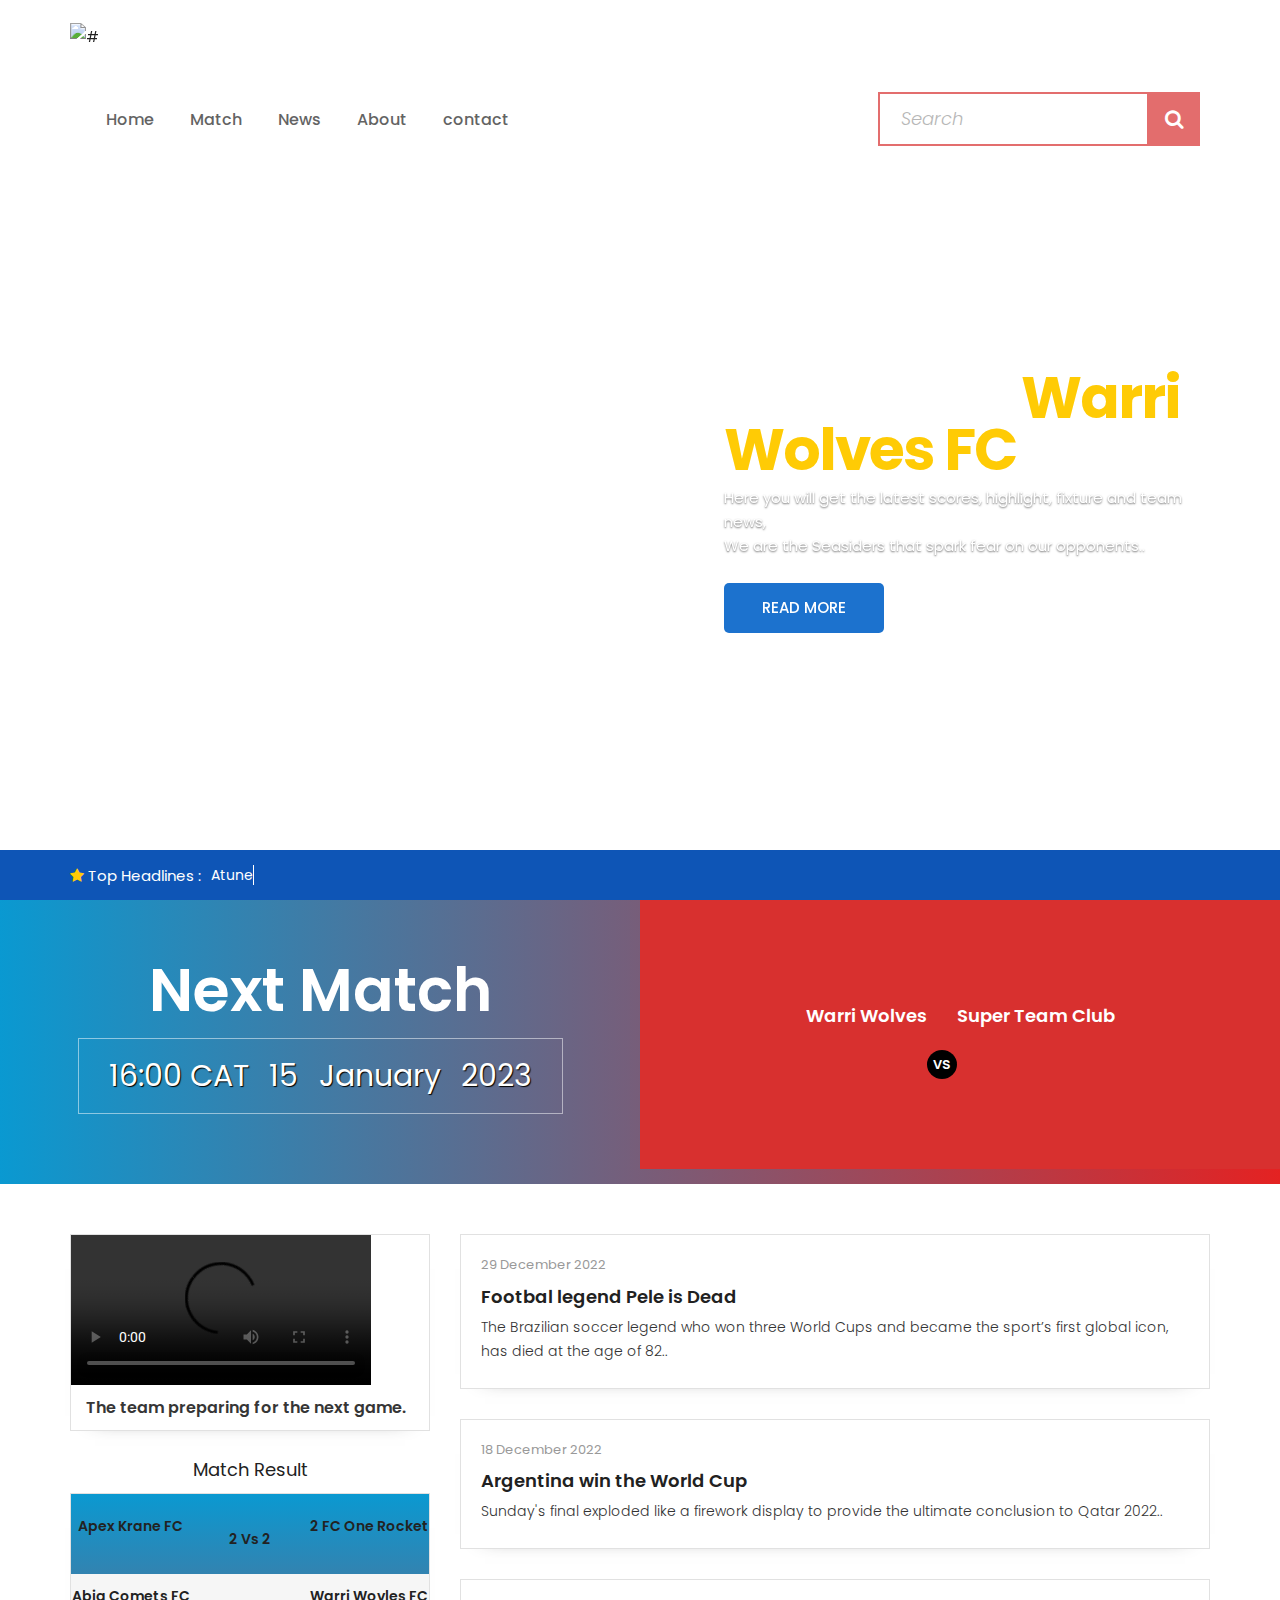
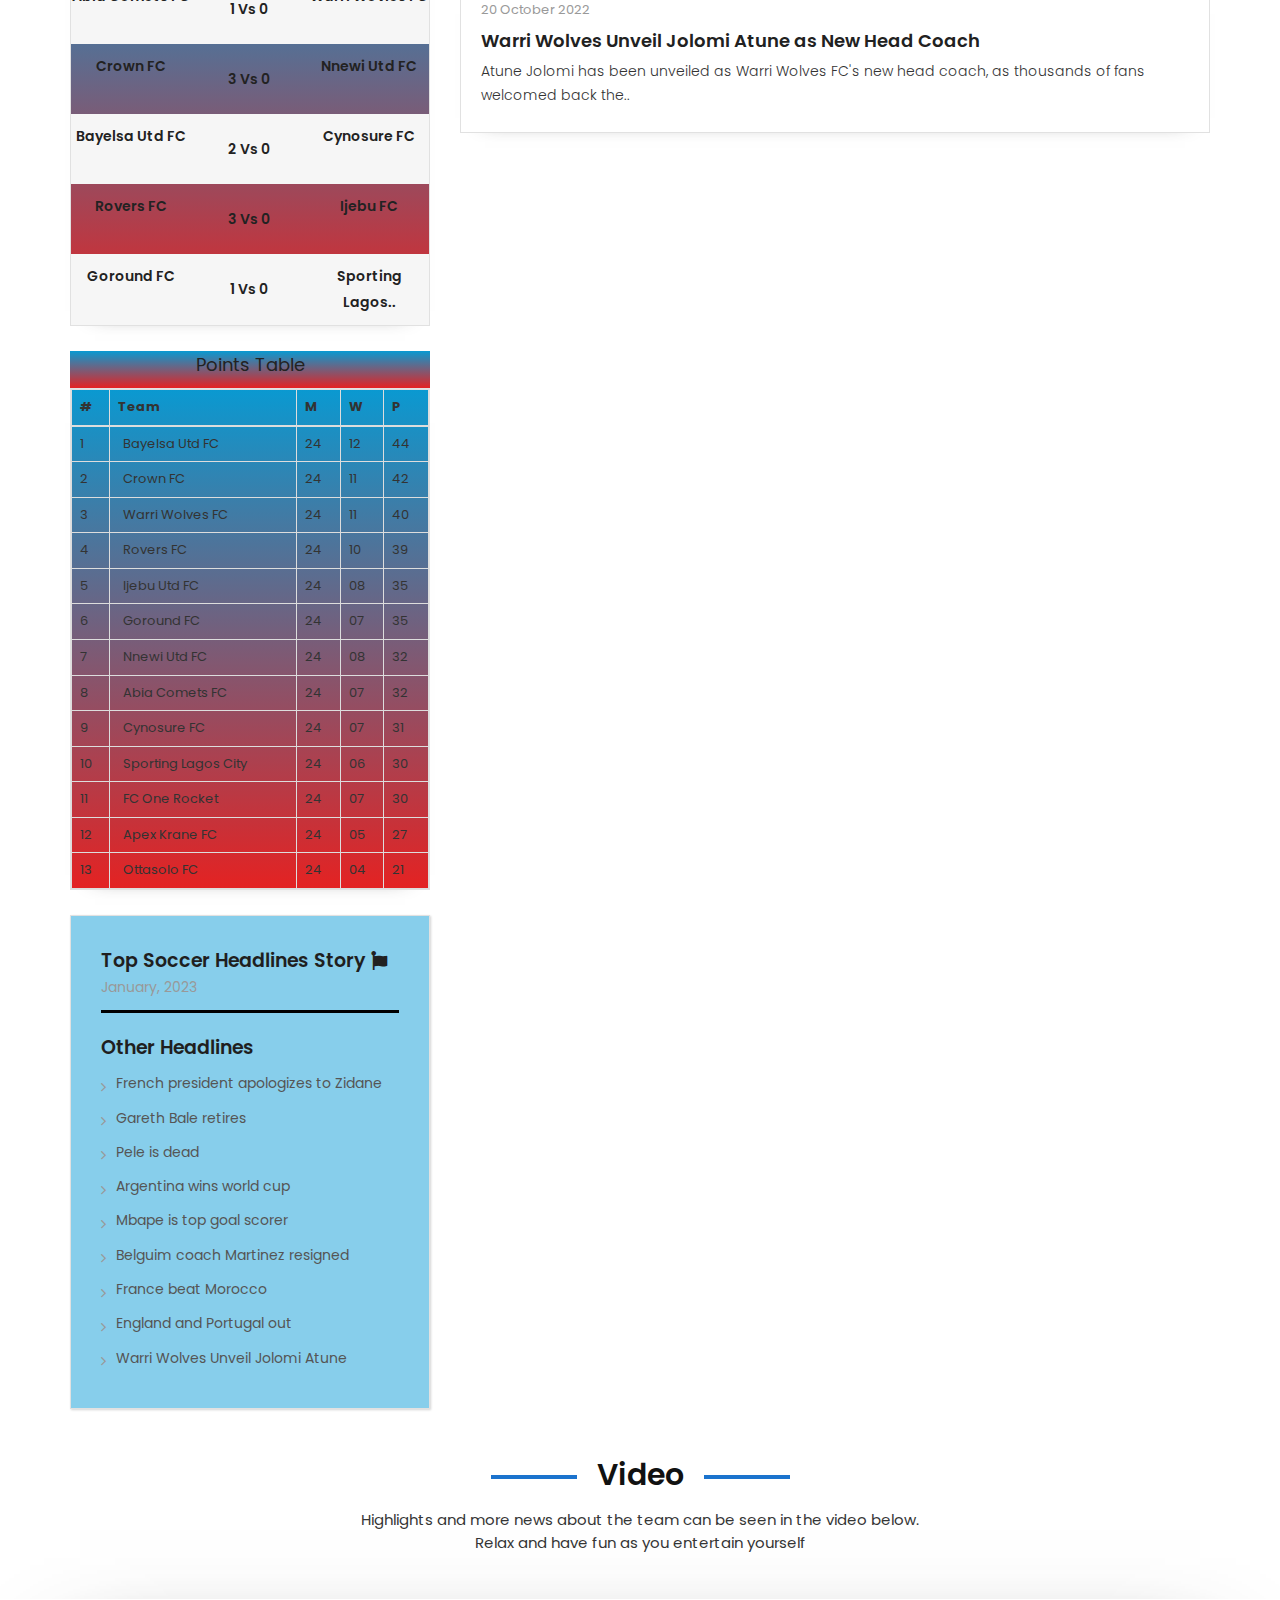
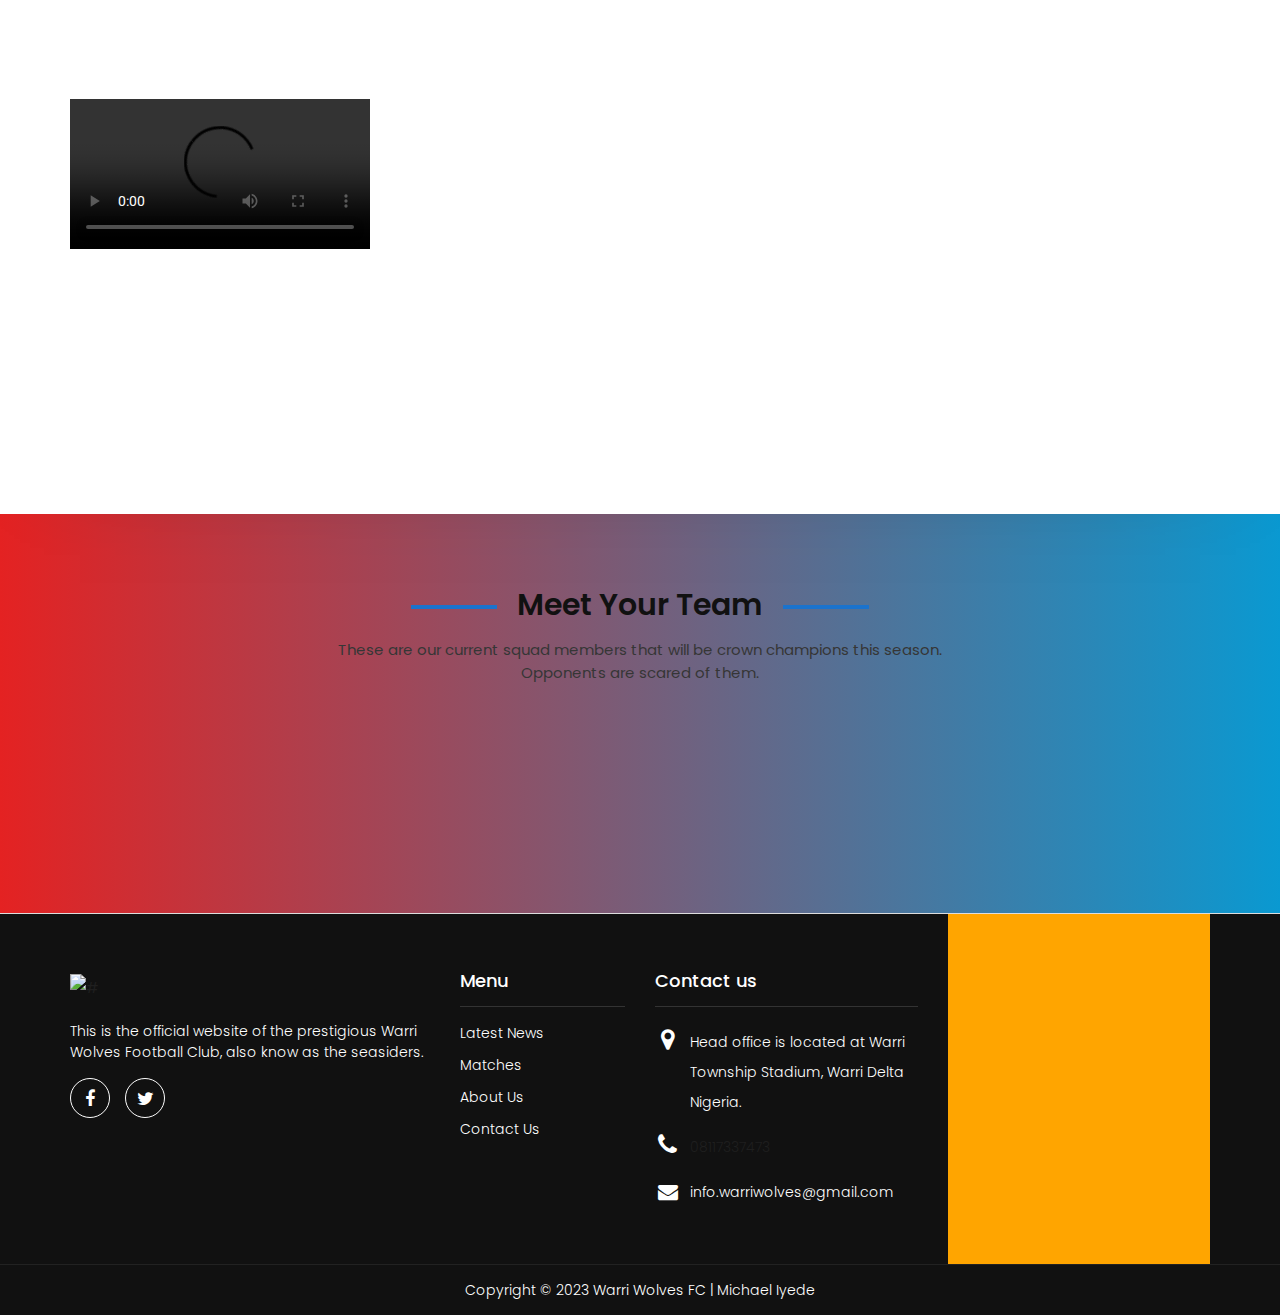
==== index.html @ 28d1178b "Add files via upload" ====
<!DOCTYPE html>
<html lang="en">
   <!-- Basic -->
   <meta charset="utf-8">
   <meta http-equiv="X-UA-Compatible" content="IE=edge">
   <!-- Mobile Metas -->
   <meta name="viewport" content="width=device-width, minimum-scale=1.0, maximum-scale=1.0, user-scalable=no">
   <!-- Site Metas -->
   <title>Warri Wolves FC</title>
   <meta name="keywords" content="">
   <meta name="description" content="">
   <meta name="author" content="">
   <!-- Site Icons -->
   <link rel="shortcut icon" href="" type="image/x-icon" />
   <link rel="apple-touch-icon" href="">
   <!-- Bootstrap CSS -->
   <link rel="stylesheet" href="css/bootstrap.min.css">
   <!-- Site CSS -->
   <link rel="stylesheet" href="style.css">
   <!-- Colors CSS -->
   <link rel="stylesheet" href="css/colors.css">
   <!-- ALL VERSION CSS -->	
   <link rel="stylesheet" href="css/versions.css">
   <!-- Responsive CSS -->
   <link rel="stylesheet" href="css/responsive.css">
   <!-- Custom CSS -->
   <link rel="stylesheet" href="css/custom.css">
   <!-- font family -->
   <link href="https://fonts.googleapis.com/css?family=Poppins:100,100i,200,200i,300,300i,400,400i,500,500i,600,600i,700,700i,800,800i,900,900i" rel="stylesheet">
   <!-- end font family -->
   <link rel="stylesheet" href="css/3dslider.css" />
   <script src="http://code.jquery.com/jquery-1.11.1.min.js"></script>
   <link href="http://www.jqueryscript.net/css/jquerysctipttop.css" rel="stylesheet" type="text/css">
   <script src="js/3dslider.js"></script>
   </head>
   <body class="game_info" data-spy="scroll" data-target=".header">
      <!-- LOADER -->
      <div id="preloader" style="background: rgb(0, 0, 0);">
         <img class="preloader" src="images/loading-img.gif" alt="">
      </div>
      <!-- END LOADER -->
      <section id="top">
         <header>
            <div class="container">
               <div class="header-top">
                  <div class="row">
                     <div class="col-md-6">
                        <div class="full">
                           <div class="logo">
                              <a href="index.html"><img src="images/logo.png" alt="#" /></a>
                           </div>
                        </div>
                     </div>
                     <div class="col-md-6">
                        <div class="right_top_section">
                           <!-- social icon -->
                           <ul class="social-icons pull-left">
                              <li><a class="facebook" href="https://www.facebook.com/WarriWolvesFC/?_rdc=1&_rdr" target="_blank"><i class="fa fa-facebook"></i></a></li>
                              <li><a class="twitter" href="https://twitter.com/warri_wolves_fc?lang=en" target="_blank"><i class="fa fa-twitter"></i></a></li>
                              <!--<li><a class="youtube" href="#"><i class="fa fa-youtube-play"></i></a></li>
                              <li><a class="pinterest" href="#"><i class="fa fa-pinterest-p"></i></a></li>
                              -->
                           </ul>
                           <!-- end social icon -->

                           <!-- button section -->
                        <!--
                           <ul class="login">
                              <li class="login-modal">
                                 <a href="#" class="login"><i class="fa fa-user"></i>Login</a>
                              </li>
                              <li>
                                 <div class="cart-option">
                                    <a href="#"><i class="fa fa-shopping-cart"></i>Register</a>
                                 </div>
                              </li>
                           </ul>
                        -->
                           <!-- end button section -->
                           
                        </div>
                     </div>
                  </div>
               </div>
               <div class="header-bottom">
                  <div class="row">
                     <div class="col-md-12">
                        <div class="full">
                           <div class="main-menu-section">
                              <div class="menu">
                                 <nav class="navbar navbar-inverse">
                                    <div class="navbar-header">
                                       <button class="navbar-toggle" type="button" data-toggle="collapse" data-target=".js-navbar-collapse">
                                       <span class="sr-only">Toggle navigation</span>
                                       <span class="icon-bar"></span>
                                       <span class="icon-bar"></span>
                                       <span class="icon-bar"></span>
                                       </button>
                                       <a class="navbar-brand" href="#">Menu</a>
                                    </div>
                                    <div class="collapse navbar-collapse js-navbar-collapse">
                                       <ul class="nav navbar-nav">
                                          <li class="active"><a href="index.html">Home</a></li>
                                          <li class="dropdown mega-dropdown">
                                             <a href="match" class="dropdown-toggle" data-toggle="dropdown">Match<span class="caret"></span></a>				
                                             <ul class="dropdown-menu mega-dropdown-menu">
                                                <li class="col-sm-8">
                                                   <ul>
                                                      <li class="dropdown-header">Games</li>
                                                      <div id="menCollection" class="carousel slide" data-ride="carousel">
                                                         <div class="carousel-inner">
                                                            <div class="item active">
                                                               <div class="banner-for-match"><a href="#"><img class="img-responsive" src="images/match-banner1.jpg" alt="#" /></a></div>
                                                            </div>
                                                            <!-- End Item -->
                                                            <div class="item">
                                                               <div class="banner-for-match"><a href="#"><img class="img-responsive" src="images/match-banner1.jpg" alt="#" /></a></div>
                                                            </div>
                                                            <!-- End Item -->
                                                            <div class="item">
                                                               <div class="banner-for-match"><a href="#"><img class="img-responsive" src="images/match-banner1.jpg" alt="#" /></a></div>
                                                            </div>
                                                            <!-- End Item -->                                
                                                         </div>
                                                         <!-- End Carousel Inner -->
                                                         <!-- Controls -->
                                                         <a class="left carousel-control" href="#menCollection" role="button" data-slide="prev">
                                                         <span class="glyphicon glyphicon-chevron-left" aria-hidden="true"></span>
                                                         <span class="sr-only">Previous</span>
                                                         </a>
                                                         <a class="right carousel-control" href="#menCollection" role="button" data-slide="next">
                                                         <span class="glyphicon glyphicon-chevron-right" aria-hidden="true"></span>
                                                         <span class="sr-only">Next</span>
                                                         </a>
                                                      </div>
                                                      <!-- /.carousel -->
                                                   </ul>
                                                </li>
                                                <li class="col-sm-4">
                                                   <ul class="menu-inner">
                                                      <li class="dropdown-header">Next Matches</li>
                                                      <li><a href="#">Warri Wolves vs Bayelsa Utd</a></li>
                                                      <li><a href="#">Goround vs Nnewi Utd</a></li>
                                                      <li><a href="#">Crown FC vs FC One Rocket</a></li>
                                                      <li><a href="#">Abia Comets vs Apex Krane</a></li>
                                                      <li><a href="#">Nnewi Utd vs Cynosure</a></li>
                                                      <li><a href="#">Rovers FC vs Ijebu FC</a></li>
                                                      <li><a href="#">Sporting Lagos vs Ottasolo</a></li>
                                                      <li><a href="#">Ottasolo vs Warri Wolves</a></li>
                                                   </ul>
                                                </li>
                                             </ul>
                                          </li>
                                          <li><a href="blog.html">News</a></li>
                                          <li><a href="about.html">About</a></li>
                                          <li><a href="contact.html">contact</a></li>
                                       </ul>
                                    </div>
                                    <!-- /.nav-collapse -->
                                 </nav>
                                 <div class="search-bar">
                                    <div id="imaginary_container">
                                       <div class="input-group stylish-input-group">
                                          <input type="text" class="form-control"  placeholder="Search" >
                                          <span class="input-group-addon">
                                          <button type="submit"><i class="fa fa-search" aria-hidden="true"></i></button>  
                                          </span>
                                       </div>
                                    </div>
                                 </div>
                              </div>
                           </div>
                        </div>
                     </div>
                  </div>
               </div>
            </div>
         </header>
         <div class="full-slider">
            <div id="carousel-example-generic" class="carousel slide">
               <!-- Indicators -->
               <ol class="carousel-indicators">
                  <li data-target="#carousel-example-generic" data-slide-to="0" class="active"></li>
                  <li data-target="#carousel-example-generic" data-slide-to="1"></li>
                  <li data-target="#carousel-example-generic" data-slide-to="2"></li>
               </ol>
               <!-- Wrapper for slides -->
               <div class="carousel-inner" role="listbox">
                  <!-- First slide -->
                  <div class="item active deepskyblue" data-ride="carousel" data-interval="5000">
                     <div class="carousel-caption">
                        <div class="col-lg-7 col-md-7 col-sm-12 col-xs-12"></div>
                        <div class="col-lg-5 col-md-5 col-sm-12 col-xs-12">
                           <div class="slider-contant" data-animation="animated fadeInRight">
                              <h3>This is the official<br> website of <span class="color-yellow">Warri Wolves FC</span><br></h3>
                              <p>Here you will get the latest scores, highlight, fixture and team news,<br>
                                 We are the Seasiders that spark fear on our opponents.. 
                              </p>
                              <a href="about.html"><button class="btn btn-primary btn-lg">Read More</button></a>
                           </div>
                        </div>
                     </div>
                  </div>
                  <!-- /.item -->
                  <!-- Second slide -->
                  <div class="item skyblue" data-ride="carousel" data-interval="5000">
                     <div class="carousel-caption">
                        <div class="col-lg-7 col-md-7 col-sm-12 col-xs-12"></div>
                        <div class="col-lg-5 col-md-5 col-sm-12 col-xs-12">
                           <div class="slider-contant" data-animation="animated fadeInRight">
                              <h3>This is the official<br> website of <span class="color-yellow">Warri Wolves FC</span><br></h3>
                              <p>Here you will get the latest scores, highlight, results and team news,<br>
                                 We are the Seasiders that spark fear on our opponents..
                              </p>
                              <a href="about.html"><button class="btn btn-primary btn-lg">Read More</button></a>
                           </div>
                        </div>
                     </div>
                  </div>
                  <!-- /.item -->
                  <!-- Third slide -->
                  <div class="item darkerskyblue" data-ride="carousel" data-interval="5000">
                     <div class="carousel-caption">
                        <div class="col-lg-7 col-md-7 col-sm-12 col-xs-12"></div>
                        <div class="col-lg-5 col-md-5 col-sm-12 col-xs-12">
                           <div class="slider-contant" data-animation="animated fadeInRight">
                              <h3>This is the official<br> website of <span class="color-yellow">Warri Wolves FC</span><br></h3>
                              <p>Here you will get the latest scores, highlight, results and team news,<br>
                                 We are the Seasiders that spark fear on our opponents..
                              </p>
                              <a href="about.html"><button class="btn btn-primary btn-lg"> Read More</button></a>
                           </div>
                        </div>
                     </div>
                  </div>
                  <!-- /.item -->
               </div>
               <!-- /.carousel-inner -->
               <!-- Controls -->
               <a class="left carousel-control" href="#carousel-example-generic" role="button" data-slide="prev">
               <span class="glyphicon glyphicon-chevron-left" aria-hidden="true"></span>
               <span class="sr-only">Previous</span>
               </a>
               <a class="right carousel-control" href="#carousel-example-generic" role="button" data-slide="next">
               <span class="glyphicon glyphicon-chevron-right" aria-hidden="true"></span>
               <span class="sr-only">Next</span>
               </a>
            </div>
            <!-- /.carousel -->
            <div class="news">
               <div class="container">
                  <div class="heading-slider">
                     <p class="headline"><i class="fa fa-star" aria-hidden="true"></i> Top Headlines :</p>
                     <!--made by vipul mirajkar thevipulm.appspot.com-->              
                     <h1>
                        <a href="#news.html" target="_blank" class="typewrite" data-period="2000" data-type='[ "Atune Jolomi unveiled as new head coach of Warri Wolves FC.", "The unveiling ceremony was witness by top dignitaries at Warri Township Stadium.", "Including chairman DSFA Ken Nwamucha, SA to Delta State goverment on sport Sam Sodje and club chairman Neville Ambekederemo."]'>
                        <span class="wrap"></span>
                        </a>
                     </h1>	   
                     <span class="wrap"></span>
                  </div>
               </div>
            </div>
         </div>
      </section>
      <div class="matchs-info">
         <div class="col-md-6 col-sm-6 col-xs-12">
            <div class="row">
               <div class="full">
                  <div class="right-match-time">
                     <h2>Next Match</h2>
                     <ul id="countdown-1" class="countdown">
                        <li><span class="seconds">16:00 CAT </span></li>
                        <li><span class="days">15</span></li>
                        <li><span class="hours">January</span></li>
                        <li><span class="minutes">2023</span></li>
                     </ul>
                  </div>
               </div>
            </div>
         </div>
         <div class="col-md-6 col-sm-6 col-xs-12">
            <div class="row">
               <div class="full">
                  <div class="matchs-vs">
                     <div class="vs-team">
                        <div class="team-btw-match">
                           <ul>
                              <li>
                                 <img src="images/img-03.png" alt="">
                                 <span>Warri Wolves</span>
                              </li>
                              <li class="vs"><span>vs</span></li>
                              <li>
                                 <img src="images/img-04.png" alt="">
                                 <span>Super Team Club</span>
                              </li>
                           </ul>
                        </div>
                     </div>
                  </div>
               </div>
            </div>
         </div>
      </div>
      <section id="contant" class="contant">
         <div class="container">
            <div class="row">
               <div class="col-lg-4 col-sm-4 col-xs-12">
                  <aside id="sidebar" class="left-bar">
                     <div class="banner-sidebar">
                        <video class="img-responsive" controls="controls"><source src="images/team-training.mp4" type="video/mp4"></video>
                        <h3>The team preparing for the next game.</h3>
                     </div>
                  </aside>
                  <h4>Match Result</h4>
                  <aside id="sidebar" class="left-bar" style="background: linear-gradient(rgb(10, 153, 209),rgb(228, 34, 34));">
                     <div class="feature-matchs">
                        <div class="team-btw-match">
                           <ul>
                              <li>
                                 <img src="images/img-04-01.png" alt="">
                                 <span>Apex Krane FC</span>
                              </li>
                              <li class="vs"><span>2 vs 2</span></li>
                              <li>
                                 <img src="images/img-02.png" alt="">
                                 <span>2 FC One Rocket </span>
                              </li>
                           </ul>
                           <ul>
                              <li>
                                 <img src="images/img-04-01.png" alt="">
                                 <span>Abia Comets FC</span>
                              </li>
                              <li class="vs"><span>1 vs 0</span></li>
                              <li>
                                 <img src="images/img-04-01.png" alt="">
                                 <span>Warri Wovles FC</span>
                              </li>
                           </ul>
                           <ul>
                              <li>
                                 <img src="images/img-04-01.png" alt="">
                                 <span>Crown FC</span>
                              </li>
                              <li class="vs"><span>3 vs 0</span></li>
                              <li>
                                 <img src="images/img-06.png" alt="">
                                 <span>Nnewi Utd FC</span>
                              </li>
                           </ul>
                           <ul>
                              <li>
                                 <img src="images/img-04-01.png" alt="">
                                 <span>Bayelsa Utd FC</span>
                              </li>
                              <li class="vs"><span>2 vs 0</span></li>
                              <li>
                                 <img src="images/img-08.png" alt="">
                                 <span>Cynosure FC</span>
                              </li>
                           </ul>
                           <ul>
                              <li>
                                 <img src="images/img-04-01.png" alt="">
                                 <span>Rovers FC</span>
                              </li>
                              <li class="vs"><span>3 vs 0</span></li>
                              <li>
                                 <img src="images/img-06.png" alt="">
                                 <span>Ijebu FC</span>
                              </li>
                           </ul>
                           <ul>
                              <li>
                                 <img src="images/img-04-01.png" alt="">
                                 <span>Goround FC</span>
                              </li>
                              <li class="vs"><span>1 vs 0</span></li>
                              <li>
                                 <img src="images/img-06.png" alt="">
                                 <span>Sporting Lagos..</span>
                              </li>
                           </ul>
                        </div>
                     </div>
                  </aside>
                  <h4 style="background: linear-gradient(rgb(10, 153, 209),rgb(228, 34, 34))">Points Table</h4>
                  <aside id="sidebar" class="left-bar" style="background: linear-gradient(rgb(10, 153, 209),rgb(228, 34, 34))">
                     <div class="feature-matchs">
                        <table class="table table-bordered table-hover">
                           <thead>
                              <tr>
                                 <th>#</th>
                                 <th>Team</th>
                                 <th>M</th>
                                 <th>W</th>
                                 <th>P</th>
                              </tr>
                           </thead>
                           <tbody>
                              <tr>
                                 <td>1</td>
                                 <td><img src="images/img-01_004.png" alt="">Bayelsa Utd FC</td>
                                 <td>24</td>
                                 <td>12</td>
                                 <td>44</td>
                              </tr>
                              <tr>
                                 <td>2</td>
                                 <td><img src="images/img-02_002.png" alt="">Crown FC</td>
                                 <td>24</td>
                                 <td>11</td>
                                 <td>42</td>
                              </tr>
                              <tr>
                                 <td>3</td>
                                 <td><img src="images/img-03_003.png" alt="">Warri Wolves FC</td>
                                 <td>24</td>
                                 <td>11</td>
                                 <td>40</td>
                              </tr>
                              <tr>
                                 <td>4</td>
                                 <td><img src="images/img-04_002.png" alt="">Rovers FC</td>
                                 <td>24</td>
                                 <td>10</td>
                                 <td>39</td>
                              </tr>
                              <tr>
                                 <td>5</td>
                                 <td><img src="images/img-05.png" alt="">Ijebu Utd FC</td>
                                 <td>24</td>
                                 <td>08</td>
                                 <td>35</td>
                              </tr>
                              <tr>
                                 <td>6</td>
                                 <td><img src="images/img-01_004.png" alt="">Goround FC</td>
                                 <td>24</td>
                                 <td>07</td>
                                 <td>35</td>
                              </tr>
                              <tr>
                                 <td>7</td>
                                 <td><img src="images/img-01_004.png" alt="">Nnewi Utd FC</td>
                                 <td>24</td>
                                 <td>08</td>
                                 <td>32</td>
                              </tr>
                              <tr>
                                 <td>8</td>
                                 <td><img src="images/img-01_004.png" alt="">Abia Comets FC</td>
                                 <td>24</td>
                                 <td>07</td>
                                 <td>32</td>
                              </tr>
                              <tr>
                                 <td>9</td>
                                 <td><img src="images/img-01_004.png" alt="">Cynosure FC</td>
                                 <td>24</td>
                                 <td>07</td>
                                 <td>31</td>
                              </tr>
                              <tr>
                                 <td>10</td>
                                 <td><img src="images/img-01_004.png" alt="">Sporting Lagos City</td>
                                 <td>24</td>
                                 <td>06</td>
                                 <td>30</td>
                              </tr>
                              <tr>
                                 <td>11</td>
                                 <td><img src="images/img-01_004.png" alt="">FC One Rocket</td>
                                 <td>24</td>
                                 <td>07</td>
                                 <td>30</td>
                              </tr>
                              <tr>
                                 <td>12</td>
                                 <td><img src="images/img-01_004.png" alt="">Apex Krane FC</td>
                                 <td>24</td>
                                 <td>05</td>
                                 <td>27</td>
                              </tr>
                              <tr>
                                 <td>13</td>
                                 <td><img src="images/img-01_004.png" alt="">Ottasolo FC</td>
                                 <td>24</td>
                                 <td>04</td>
                                 <td>21</td>
                              </tr>
                           </tbody>
                        </table>
                     </div>
                  </aside>
                  <div class="content-widget top-story" style="background: skyblue;">
                     <div class="top-stroy-header">
                        <h2>Top Soccer Headlines Story <a href="#" class="fa fa-fa fa-angle-right"></a></h2>
                        <span class="date">January, 2023</span>
                        <h2>Other Headlines</h2>
                     </div>
                     <ul class="other-stroies">
                        <li><a href="single-blog3.html">French president apologizes to Zidane</a></li>
                        <li><a href="single-blog4.html">Gareth Bale retires</a></li>
                        <li><a href="single-blog1.html">Pele is dead</a></li>
                        <li><a href="single-blog2.html">Argentina wins world cup</a></li>
                        <li><a href="blog.html">Mbape is top goal scorer</a></li>
                        <li><a href="blog.html">Belguim coach Martinez resigned</a></li>
                        <li><a href="blog.html">France beat Morocco</a></li>
                        <li><a href="blog.html">England and Portugal out</a></li>
                        <li><a href="single-blog.html">Warri Wolves Unveil Jolomi Atune</a></li>
                     </ul>
                  </div>
               </div>
               <div class="col-lg-8 col-sm-8 col-xs-12">
                  <div class="news-post-holder">
                     <div class="news-post-widget">
                        <img class="img-responsive" src="images/img-02_003.jpg" alt="">
                        <div class="news-post-detail">
                           <span class="date">29 December 2022</span>
                           <h2><a href="single-blog1.html">Footbal legend Pele is Dead</a></h2>
                           <p>The Brazilian soccer legend who won three World Cups and became the sport’s first global icon, has died at the age of 82..</p>
                        </div>
                     </div>
                     <div class="news-post-holder">
                        <div class="news-post-widget">
                           <img class="img-responsive" src="images/img-03_003.jpg" alt="">
                           <div class="news-post-detail">
                              <span class="date">18 December 2022</span>
                              <h2><a href="single-blog2.html">Argentina win the World Cup</a></h2>
                              <p>Sunday's final exploded like a firework display to provide the ultimate conclusion to Qatar 2022..</p>
                           </div>
                        </div>
                     </div>
                     <div class="news-post-widget">
                        <img class="img-responsive" src="images/img-01_002.jpg" alt="">
                        <div class="news-post-detail">
                           <span class="date">20 October 2022</span>
                           <h2><a href="single-blog.html" target="_blank">Warri Wolves Unveil Jolomi Atune as New Head Coach</a></h2>
                           <p>Atune Jolomi has been unveiled as Warri Wolves FC's new head coach, as thousands of fans welcomed back the..</p>
                        </div>
                     </div>
                  </div>
               </div>
            </div>
         </div>
      </section>
      <section>
         <div class="container">
            <div class="row">
               <div class="col-md-12">
                  <div class="full">
                     <div class="main-heading sytle-2">
                        <h2>Video</h2>
                        <p>Highlights and more news about the team can be seen in the video below.<br> Relax and have fun as you entertain yourself</p>
                     </div>
                  </div>
               </div>
            </div>
         </div>
      </section>
      <section class="video_section_main theme-padding middle-bg vedio">
         <div class="container">
            <div class="row">
               <div class="col-md-12">
                  <div class="full">
                     <div class="match_vedio">
                        <video class="img-responsive" controls="controls"><source src="images/field-entering.mp4" type="video/mp4" alt="#"></video>
                     </div>
                  </div>
               </div>
            </div>
         </div>
      </section>
      <div class="team-holder theme-padding" style="background: linear-gradient(to right,rgb(228, 34, 34),rgb(10, 153, 209))">
         <div class="container">
            <div class="main-heading-holder">
               <div class="main-heading sytle-2">
                  <h2>Meet Your Team</h2>
                  <p>These are our current squad members that will be crown champions this season.<br>Opponents are scared of them.</p>
               </div>
            </div>
            <div id="team-slider">
               <div class="container">
                  <div class="col-md-3">
                     <div class="team-column style-2">
                        <img src="images/no1.jpg" alt="">
                        <div class="player-name">
                           <div class="desination-2">Defender</div>
                           <h5>Joshua Okowa</h5>
                           <span class="player-number">1</span>
                        </div>
                        <div class="overlay">
                           <div class="team-detail-hover position-center-x">
                              <p>Lacus vulputate torquent mollis venenatis quisque suspendisse fermentum primis,</p>
                              <ul class="social-icons style-4 style-5">
                                 <li><a class="facebook" href="#" tabindex="0"><i class="fa fa-facebook"></i></a></li>
                                 <li><a class="twitter" href="#" tabindex="0"><i class="fa fa-twitter"></i></a></li>
                                 <li><a class="youtube" href="#" tabindex="0"><i class="fa fa-youtube-play"></i></a></li>
                                 <li><a class="pinterest" href="#" tabindex="0"><i class="fa fa-pinterest-p"></i></a></li>
                              </ul>
                              <a class="btn blue-btn" href=" /soccer/team-detail.html" tabindex="0">View Detail</a>
                           </div>
                        </div>
                     </div>
                  </div>
                  <div class="col-md-3">
                     <div class="team-column style-2">
                        <img src="images/no5.jpg" alt="">
                        <div class="player-name">
                           <div class="desination-2">Defender</div>
                           <h5>Azeez Daniel</h5>
                           <span class="player-number">21</span>
                        </div>
                     </div>
                  </div>
                  <div class="col-md-3">
                     <div class="team-column style-2">
                        <img src="images/no13.jpg" alt="">
                        <div class="player-name">
                           <div class="desination-2">Defender</div>
                           <h5>Blessing Moses</h5>
                           <span class="player-number">3</span>
                        </div>
                     </div>
                  </div>
                  <div class="col-md-3">
                     <div class="team-column style-2">
                        <img src="images/no5.jpg" alt="">
                        <div class="player-name">
                           <div class="desination-2">Defender</div>
                           <h5>Frank Emeka</h5>
                           <span class="player-number">5</span>
                        </div>
                     </div>
                  </div>
                  <div class="col-md-3">
                     <div class="team-column style-2">
                        <img src="images/no16.jpg" alt="">
                        <div class="player-name">
                           <div class="desination-2">Defender</div>
                           <h5>Lucky Rukevwe</h5>
                           <span class="player-number">6</span>
                        </div>
                     </div>
                  </div>
                  <div class="col-md-3">
                     <div class="team-column style-2">
                        <img src="images/no13.jpg" alt="">
                        <div class="player-name">
                           <div class="desination-2">Defender</div>
                           <h5>Jerry Adeyanjj</h5>
                           <span class="player-number">13</span>
                        </div>
                     </div>
                  </div>
                  <div class="col-md-3">
                     <div class="team-column style-2">
                        <img src="images/no1.jpg" alt="">
                        <div class="player-name">
                           <div class="desination-2">Defender</div>
                           <h5>Oghenekaro Prosper</h5>
                           <span class="player-number">2</span>
                        </div>
                     </div>
                  </div>
                  <div class="col-md-3">
                     <div class="team-column style-2">
                        <img src="images/no16.jpg" alt="">
                        <div class="player-name">
                           <div class="desination-2">Midfielderr</div>
                           <h5>Merchark Collins</h5>
                           <span class="player-number">16</span>
                        </div>
                     </div>
                  </div>
                  <div class="col-md-3">
                     <div class="team-column style-2">
                        <img src="images/img-1-3.jpg" alt="">
                        <div class="player-name">
                           <div class="desination-2">Midfielder</div>
                           <h5>Paul Jolomi</h5>
                           <span class="player-number">11</span>
                        </div>
                     </div>
                  </div>
                  <div class="col-md-3">
                     <div class="team-column style-2">
                        <img src="images/img-1-4.jpg" alt="">
                        <div class="player-name">
                           <div class="desination-2">Midfielder</div>
                           <h5>Bright Zino</h5>
                           <span class="player-number">10</span>
                        </div>
                     </div>
                  </div>
                  <div class="col-md-3">
                     <div class="team-column style-2">
                        <img src="images/img-1-1.jpg" alt="">
                        <div class="player-name">
                           <div class="desination-2">Midfielder</div>
                           <h5>Henry Agu</h5>
                           <span class="player-number">4</span>
                        </div>
                     </div>
                  </div>
                  <div class="col-md-3">
                     <div class="team-column style-2">
                        <img src="images/img-1-2.jpg" alt="">
                        <div class="player-name">
                           <div class="desination-2">Forward</div>
                           <h5>Gregory Uduaghan</h5>
                           <span class="player-number">12</span>
                        </div>
                     </div>
                  </div>
                  <div class="col-md-3">
                     <div class="team-column style-2">
                        <img src="images/img-1-12.jpg" alt="">
                        <div class="player-name">
                           <div class="desination-2">Forward</div>
                           <h5>Omokoro David</h5>
                           <span class="player-number">9</span>
                        </div>
                     </div>
                  </div>
                  <div class="col-md-3">
                     <div class="team-column style-2">
                        <img src="images/img-1-13.jpg" alt="">
                        <div class="player-name">
                           <div class="desination-2">Forward</div>
                           <h5>Michael Kelvin</h5>
                           <span class="player-number">14</span>
                        </div>
                     </div>
                  </div>
               </div>
            </div>
         </div>
      </div>
      <footer id="footer" class="footer">
         <div class="container">
            <div class="row">
               <div class="col-md-4">
                  <div class="full">
                     <div class="footer-widget">
                        <div class="footer-logo">
                           <a href="#"><img src="images/logo.png" alt="#" /></a>
                        </div>
                        <p>This is the official website of the prestigious Warri Wolves Football Club, also know as the seasiders.</p>
                        <ul class="social-icons style-4 pull-left">
                           <li><a class="facebook" href="https://www.facebook.com/WarriWolvesFC/?_rdc=1&_rdr" target="_blank"><i class="fa fa-facebook"></i></a></li>
                           <li><a class="twitter" href="https://twitter.com/warri_wolves_fc?lang=en" target="_blank"><i class="fa fa-twitter"></i></a></li>
                           <!--
                           <li><a class="youtube" href="#"><i class="fa fa-youtube-play"></i></a></li>
                           <li><a class="pinterest" href="#"><i class="fa fa-pinterest-p"></i></a></li>
                           -->
                        </ul>
                     </div>
                  </div>
               </div>
               <div class="col-md-2">
                  <div class="full">
                     <div class="footer-widget">
                        <h3>Menu</h3>
                        <ul class="footer-menu">
                           <li><a href="blog.html"> Latest News</a></li>
                           <li><a href="#">Matches</a></li>
                           <li><a href="about.html">About Us</a></li>
                           <li><a href="contact.html">Contact Us</a></li>
                        </ul>
                     </div>
                  </div>
               </div>
               <div class="col-md-3">
                  <div class="full">
                     <div class="footer-widget">
                        <h3>Contact us</h3>
                        <ul class="address-list">
                           <li><i class="fa fa-map-marker"></i> Head office is located at Warri Township Stadium, Warri Delta Nigeria.</li>
                           <li><i class="fa fa-phone"></i> <a href="tel:+2348117337473">08117337473</a></li>
                           <li><i style="font-size:20px;top:5px;" class="fa fa-envelope"></i> info.warriwolves@gmail.com</li>
                        </ul>
                     </div>
                  </div>
               </div>
               <div class="col-md-3">
                  <div class="full">
                     <div class="contact-footer">
                        <iframe src="https://www.google.com/maps/embed?pb=!1m18!1m12!1m3!1d3971.346774436058!2d5.756983214264294!3d5.515442835590995!2m3!1f0!2f0!3f0!3m2!1i1024!2i768!4f13.1!3m3!1m2!1s0x1041b2ec9ff8f427%3A0xa60b4b5a99ec6ed4!2sWarri%20Township%20Stadium!5e0!3m2!1sen!2sng!4v1673430177394!5m2!1sen!2sng" width="600" height="350" frameborder="0" style="border:0" allowfullscreen></iframe>
                     </div>
                  </div>
               </div>
            </div>
         </div>
         <div class="footer-bottom">
            <div class="container">
               <p>Copyright © 2023 Warri Wolves FC | <a href="mailto:iyedemichael@gmail.com" target="_blank">Michael Iyede</a></p>
            </div>
         </div>
      </footer>
      <a href="#home" data-scroll class="dmtop global-radius"><i class="fa fa-angle-up"></i></a>
      <!-- ALL JS FILES -->
      <script src="js/all.js"></script>
      <!-- ALL PLUGINS -->
      <script src="js/custom.js"></script>
   </body>
</html>
---- style.css ----
/*------------------------------------------------------------------
    File Name: style.css
-------------------------------------------------------------------*/

/*------------------------------------------------------------------
    [Table of contents]

    1. IMPORT FONTS
    2. IMPORT FILES
    3. SKELETON
    4. WP CORE
    5. HEADER
    6. SECTIONS
    7. SECTIONS
    8. PORTFOLIO
    9. TESTIMONIALS
    10. PRICING TABLES
    11. ICON BOXES
    12. MESSAGE BOXES
    13. FEATURES
    14. CONTACT
    15. FOOTER
    16. MISC
    17. BUTTONS
-------------------------------------------------------------------*/

/*------------------------------------------------------------------
    IMPORT FONTS
-------------------------------------------------------------------*/

@import url(https://fonts.googleapis.com/css?family=Source+Sans+Pro:300,400,400i,600,700,900);
@import url(https://fonts.googleapis.com/css?family=Raleway:300,300i,400,400i,500,500i,600,600i,700,700i);
@import url(https://fonts.googleapis.com/css?family=Roboto:300,400,400i,500,500i,700,700i);
@import url(https://fonts.googleapis.com/css?family=Arvo:400,400i,700,700i);
@import url('https://fonts.googleapis.com/css?family=Poppins');

/*------------------------------------------------------------------
    IMPORT FILES
-------------------------------------------------------------------*/

@import url(css/animate.css);
@import url(css/flaticon.css);
@import url(css/prettyPhoto.css);
@import url(css/owl.carousel.css);
@import url(css/font-awesome.min.css);

/*------------------------------------------------------------------
    SKELETON
-------------------------------------------------------------------*/

* {
	box-sizing: border-box;
	margin: 0;
	padding: 0;
}

body {
	color: #999;
	font-size: 15px;
	font-family: 'Poppins', sans-serif;
	line-height: 1.80857;
}

body.demos .section {
	background: url(images/bg.png) repeat top center #f2f3f5;
}

body.demos .section-title img {
	max-width: 280px;
	display: block;
	margin: 10px auto;
}

body.demos .service-widget h3 {
	border-bottom: 1px solid #ededed;
	font-size: 18px;
	padding: 20px 0;
	background-color: #ffffff;
}

body.demos .service-widget {
	margin: 0 0 30px;
	padding: 30px;
	background-color: #fff
}

body.demos .container-fluid {
	max-width: 1080px
}

a {
	/*color: #1f1f1f;*/
	color: #f3e7e7;
	text-decoration: none !important;
	outline: none !important;
	-webkit-transition: all .3s ease-in-out;
	-moz-transition: all .3s ease-in-out;
	-ms-transition: all .3s ease-in-out;
	-o-transition: all .3s ease-in-out;
	transition: all .3s ease-in-out;
}

.footer-bottom p a {
	color: #fff;
}
h1,
h2,
h3,
h4,
h5,
h6 {
	letter-spacing: 0;
	font-weight: normal;
	position: relative;
	padding: 0 0 10px 0;
	font-weight: normal;
	line-height: normal;
	color: #1f1f1f;
	margin: 0
}

h1 {
	font-size: 24px
}

h2 {
	font-size: 22px
}

h3 {
	font-size: 18px
}

h4 {
	font-size: 16px
}

h5 {
	font-size: 14px
}

h6 {
	font-size: 13px
}

h1 a,
h2 a,
h3 a,
h4 a,
h5 a,
h6 a {
	color: #212121;
	text-decoration: none!important;
	opacity: 1
}

h1 a:hover,
h2 a:hover,
h3 a:hover,
h4 a:hover,
h5 a:hover,
h6 a:hover {
	opacity: .8
}

a {
	color: #1f1f1f;
	text-decoration: none;
	outline: none;
}

a,
.btn {
	text-decoration: none !important;
	outline: none !important;
	-webkit-transition: all .3s ease-in-out;
	-moz-transition: all .3s ease-in-out;
	-ms-transition: all .3s ease-in-out;
	-o-transition: all .3s ease-in-out;
	transition: all .3s ease-in-out;
}

.btn-custom {
	margin-top: 20px;
	background-color: transparent !important;
	border: 2px solid #ddd;
	padding: 12px 40px;
	font-size: 16px;
}

.lead {
	font-size: 18px;
	line-height: 30px;
	color: #767676;
	margin: 0;
	padding: 0;
}

blockquote {
	margin: 20px 0 20px;
	padding: 30px;
}


/*------------------------------------------------------------------
    WP CORE
-------------------------------------------------------------------*/

.first {
	clear: both
}

.last {
	margin-right: 0
}

.alignnone {
	margin: 5px 20px 20px 0;
}

.aligncenter,
div.aligncenter {
	display: block;
	margin: 5px auto 5px auto;
}

.alignright {
	float: right;
	margin: 10px 0 20px 20px;
}

.alignleft {
	float: left;
	margin: 10px 20px 20px 0;
}

a img.alignright {
	float: right;
	margin: 10px 0 20px 20px;
}

a img.alignnone {
	margin: 10px 20px 20px 0;
}

a img.alignleft {
	float: left;
	margin: 10px 20px 20px 0;
}

a img.aligncenter {
	display: block;
	margin-left: auto;
	margin-right: auto
}

.wp-caption {
	background: #fff;
	border: 1px solid #f0f0f0;
	max-width: 96%;
	/* Image does not overflow the content area */
	padding: 5px 3px 10px;
	text-align: center;
}

.wp-caption.alignnone {
	margin: 5px 20px 20px 0;
}

.wp-caption.alignleft {
	margin: 5px 20px 20px 0;
}

.wp-caption.alignright {
	margin: 5px 0 20px 20px;
}

.wp-caption img {
	border: 0 none;
	height: auto;
	margin: 0;
	max-width: 98.5%;
	padding: 0;
	width: auto;
}

.wp-caption p.wp-caption-text {
	font-size: 11px;
	line-height: 17px;
	margin: 0;
	padding: 0 4px 5px;
}


/* Text meant only for screen readers. */

.screen-reader-text {
	clip: rect(1px, 1px, 1px, 1px);
	position: absolute !important;
	height: 1px;
	width: 1px;
	overflow: hidden;
}

.screen-reader-text:focus {
	background-color: #f1f1f1;
	border-radius: 3px;
	box-shadow: 0 0 2px 2px rgba(0, 0, 0, 0.6);
	clip: auto !important;
	color: #21759b;
	display: block;
	font-size: 14px;
	font-size: 0.875rem;
	font-weight: bold;
	height: auto;
	left: 5px;
	line-height: normal;
	padding: 15px 23px 14px;
	text-decoration: none;
	top: 5px;
	width: auto;
	z-index: 100000;
	/* Above WP toolbar. */
}


/*------------------------------------------------------------------
    HEADER
-------------------------------------------------------------------*/

.megamenu .nav,
.megamenu .collapse,
.megamenu .dropup,
.megamenu .dropdown {
	position: static;
}

.megamenu .container-fluid {
	position: relative;
}

.megamenu .dropdown-menu {
	left: auto;
}

.megamenu .megamenu-content {
	padding: 20px 30px;
}

.megamenu .dropdown.megamenu-fw .dropdown-menu {
	left: 0;
	right: 0;
}

.megamenu .list-unstyled {
	min-width: 200px;
}

.header_style_01 {
	background-color: rgba(255, 255, 255, 0.1);
	display: block;
	left: 0;
	padding: 20px 40px !important;
	position: absolute;
	right: 0;
	top: 0;
	width: 100%;
	z-index: 111;
}

.header_style_01 .navbar-default {
	background-color: transparent;
	border: 0;
}

.header_style_01 .navbar,
.header_style_01 .navbar-nav,
.header_style_01 .navbar-default,
.header_style_01 .nav {
	margin-bottom: 0 !important;
}

.header_style_01 .navbar-brand {
	padding: 2px 15px 0 15px;
}

.header_style_01 .navbar-default .navbar-nav>li>a {
	border-radius: 0;
	color: #ffffff !important;
	font-size: 15px;
	font-style: normal;
	font-weight: 400;
	text-transform: capitalize;
	background-color: transparent;
}

.header_style_01 .navbar-default .navbar-nav>li a {
	background-color: transparent !important;
}

.header_style_01 .navbar-default .navbar-nav>li:hover a,
.header_style_01 .navbar-default .navbar-nav>li:focus a {
	opacity: 0.7;
	filter: alpha(opacity=70);
	/* For IE8 and earlier */
}

.header_style_01 .navbar-right>li {
	margin-top: 2px;
	-webkit-transition: all .3s ease-in-out;
	-moz-transition: all .3s ease-in-out;
	-ms-transition: all .3s ease-in-out;
	-o-transition: all .3s ease-in-out;
	transition: all .3s ease-in-out;
}

.header_style_01 .navbar-right>li>a {
	padding-bottom: 10px;
	padding-top: 10px;
}

li.social-links {
	margin: 0 8px;
}

li.social-links a {
	padding: 13px 0 !important;
}

.affix-top {
	overflow: hidden;
	visibility: visible;
	opacity: 1;
	top: -100%;
}

.affix {
	top: 0;
	left: 0;
	right: 0;
	width: 100%;
	padding: 20px 40px;
	background-color: #1f1f1f !important;
	-webkit-transition: visibility 0.95s ease-in-out, opacity 0.95s ease-in-out, bottom 0.95s ease-in-out, top 0.95s ease-in-out, left 0.95s ease-in-out, right 0.95s ease-in-out;
	-moz-transition: visibility 0.95s ease-in-out, opacity 0.95s ease-in-out, bottom 0.95s ease-in-out, top 0.95s ease-in-out, left 0.95s ease-in-out, right 0.95s ease-in-out;
	-o-transition: visibility 0.95s ease-in-out, opacity 0.95s ease-in-out, bottom 0.95s ease-in-out, top 0.95s ease-in-out, left 0.95s ease-in-out, right 0.95s ease-in-out;
	transition: visibility 0.95s ease-in-out, opacity 0.95s ease-in-out, top 0.95s ease-in-out, bottom 0.95s ease-in-out, left 0.95s ease-in-out, right 0.95s ease-in-out;
}

.navbar-nav li {
	position: relative;
}

.navbar-nav span {
	font-size: 24px;
	position: absolute;
	right: 2px;
	top: 13px;
}


/*------------------------------------------------------------------
    SECTIONS
-------------------------------------------------------------------*/

.parallax {
	background-attachment: fixed;
	background-size: cover;
	height: 100%;
	padding: 120px 0;
	position: relative;
	width: 100%;
}

.parallax.parallax-off {
	background-attachment: scroll !important;
	display: block;
	height: 100%;
	min-height: 100%;
	overflow: hidden;
	position: relative;
	background-position: center center;
	vertical-align: sub;
	width: 100%;
	z-index: 2;
}

.no-scroll-xy {
	overflow: hidden !important;
	-webkit-transition: all .4s ease-in-out;
	-moz-transition: all .4s ease-in-out;
	-ms-transition: all .4s ease-in-out;
	-o-transition: all .4s ease-in-out;
	transition: all .4s ease-in-out;
}

.section {
	display: block;
	position: relative;
	overflow: hidden;
	padding: 120px 0;
}

.noover {
	overflow: visible;
}

.noover .btn-dark {
	border: 0 !important;
}

.nopad {
	padding: 0;
}

.nopadtop {
	padding-top: 0;
}

.section.wb {
	background-color: #ffffff;
}

.section.lb {
	background-color: #f2f3f5;
}

.section.db {
	background-color: #1f1f1f;
}

.section.color1 {
	background-color: #448AFF;
}

.first-section {
	display: block;
	position: relative;
	overflow: hidden;
	padding: 16em 0 13em;
}

.first-section h2 {
	color: #ffffff;
	font-size: 68px;
	font-weight: 300;
	text-transform: capitalize;
	display: block;
	margin: 0;
	padding: 0 0 30px;
	position: relative;
}

.first-section .lead {
	font-size: 21px;
	font-weight: 300;
	padding: 0 0 40px;
	margin: 0;
	line-height: inherit;
	color: #ffffff;
}

.macbookright {
	width: 980px;
	position: absolute;
	right: -15%;
	bottom: -6%;
}

.section-title {
	display: block;
	position: relative;
	margin-bottom: 60px;
}

.section-title p {
	color: #999;
	font-weight: 400;
	font-size: 18px;
	line-height: 33px;
	margin: 0;
}

.section-title h3 {
	font-size: 42px;
	font-weight: 300;
	line-height: 62px;
	margin: 0 0 25px;
	padding: 0;
	text-transform: none;
}

.section.colorsection p,
.section.colorsection h3,
.section.db h3 {
	color: #ffffff;
}


/*------------------------------------------------------------------
    PORTFOLIO
-------------------------------------------------------------------*/

.item-h2,
.item-h1 {
	height: 100% !important;
	height: auto !important;
}

.isotope-item {
	z-index: 2;
	padding: 0;
}

.isotope-hidden.isotope-item {
	pointer-events: none;
	z-index: 1;
}

.isotope,
.isotope .isotope-item {
	/* change duration value to whatever you like */
	-webkit-transition-duration: 0.8s;
	-moz-transition-duration: 0.8s;
	transition-duration: 0.8s;
}

.isotope {
	-webkit-transition-property: height, width;
	-moz-transition-property: height, width;
	transition-property: height, width;
}

.isotope .isotope-item {
	-webkit-transition-property: -webkit-transform, opacity;
	-moz-transition-property: -moz-transform, opacity;
	transition-property: transform, opacity;
}

.portfolio-filter ul {
	padding: 0;
	z-index: 2;
	display: block;
	position: relative;
	margin: 0;
}

.portfolio-filter ul li {
	border-radius: 0;
	display: inline-block;
	margin: 0 5px 0 0;
	text-decoration: none;
	text-transform: uppercase;
	vertical-align: middle;
}

.portfolio-filter ul li:last-child:after {
	content: "";
}

.portfolio-filter ul li .btn-dark {
	box-shadow: none;
	background-color: transparent;
	border: 1px solid #e6e7e6 !important;
	color: #1f1f1f;
	font-weight: 400;
	font-size: 13px;
	padding: 10px 30px;
}

.da-thumbs {
	list-style: none;
	position: relative;
	padding: 0;
}

.da-thumbs .pitem {
	margin: 0;
	padding: 15px;
	position: relative;
}

.da-thumbs .pitem a,
.da-thumbs .pitem a img {
	display: block;
	position: relative;
}

.da-thumbs .pitem a {
	overflow: hidden;
}

.da-thumbs .pitem a div {
	position: absolute;
	background-color: rgba(0, 0, 0, 0.8);
	width: 100%;
	height: 100%;
}

.da-thumbs .pitem a div h3 {
	display: block;
	color: #ffffff;
	font-size: 20px;
	padding: 30px 15px;
	text-transform: capitalize;
	font-weight: normal;
}

.da-thumbs .pitem a div h3 small {
	display: block;
	color: #ffffff;
	margin-top: 5px;
	font-size: 13px;
	font-weight: 300;
}

.da-thumbs .pitem a div i {
	background-color: #1f1f1f;
	position: absolute;
	color: #ffffff !important;
	bottom: 0;
	font-size: 15px;
	z-index: 12;
	right: 0;
	width: 40px;
	height: 40px;
	line-height: 40px;
	text-align: center;
}


/*------------------------------------------------------------------
    TESTIMONIALS
-------------------------------------------------------------------*/

.logos img {
	margin: auto;
	display: block;
	text-align: center;
	width: 100%;
	opacity: 0.3;
}

.logos img:hover {
	opacity: 0.5;
}

.desc h3 i {
	color: #2f2f2f;
	font-size: 37px;
	vertical-align: middle;
	margin-right: 12px;
}

.desc {
	padding: 30px;
	position: relative;
	background: #000;
	border: 1px solid #111111;
}

.testi-meta {
	display: block;
	margin-top: 20px;
}

.testimonial h4 {
	font-size: 18px;
	color: #ffffff;
	padding: 13px 0 0;
}

.testimonial img {
	max-width: 55px;
}

.testimonial small {
	margin-top: 7px;
	font-size: 16px;
	display: block;
}

.testimonial {
	background-color: transparent;
}

.testimonial h3 {
	padding: 0 0 10px;
	font-size: 20px;
	font-weight: 300;
}

.testimonial small,
.testimonial .lead {
	background-color: transparent;
	color: #aaa;
	display: block;
	font-size: 16px;
	font-style: italic;
	line-height: 30px;
	margin: 0;
	padding: 0;
	position: relative;
}

.testimonial p:after {
	display: none;
}


/*------------------------------------------------------------------
    PRICING TABLES
-------------------------------------------------------------------*/

.pricing-table {
	margin: 50px 0 0 0;
	background: #fff;
	box-shadow: 0 5px 14px rgba(0, 0, 0, 0.1);
}

.pricing-table i {
	width: 30px;
	color: #c2c2c2;
	display: inline-block;
	margin-right: 10px;
	padding-right: 5px;
	border-right: 1px solid #ececec;
}

.pricing-table .btn-dark {
	padding: 10px 24px;
	font-size: 15px;
}

.pricing-table strong {
	font-weight: 600;
	margin-right: 6px;
	color: #1f1f1f;
}

.pricing-table-header {
	padding: 30px 0 25px 0;
	background: #ffffff;
}

.pricing-table-header h2 {
	font-size: 31px;
	margin: 0;
	padding: 0;
	font-weight: 300;
}

.pricing-table-header h3 {
	font-size: 15px;
	font-weight: 600;
	color: #aaaaaa;
	margin-top: 10px;
	text-transform: uppercase;
}

.pricing-table-space {
	height: 10px;
}

.pricing-table-text {
	margin: 15px 30px 0 30px;
	padding: 0 10px 15px 10px;
	border-bottom: 1px solid #ececec;
	font-weight: 300;
	line-height: 30px;
	color: #c2c2c2;
	font-size: 16px;
}

.pricing-table-text p {
	font-weight: 400;
}

.pricing-table-features {
	margin: 15px 30px 0 30px;
	padding: 0 10px 15px 30px;
	border-bottom: 1px solid #ececec;
	text-align: left;
	line-height: 30px;
	font-size: 16px;
	color: #c2c2c2;
}

.pricing-table-highlighted h3,
.pricing-table-highlighted h2 {
	color: #ffffff !important;
}

.pricing-table-sign-up {
	margin-top: 25px;
	padding-bottom: 30px;
}


/* Highlighted table */

.pricing-table-highlighted {
	margin-top: 0;
}

.m130 {
	margin-top: 130px;
}

.nav-pills {
	border: 1px solid #e1e1e1;
}

.nav-pills>li {
	width: 50%;
	padding: 10px;
	float: left;
	margin: 0 !important;
}

.nav-pills>li>a {
	margin: 0!important;
	text-align: center;
	background-color: #f4f4f4;
}


/*------------------------------------------------------------------
    ICON BOXES
-------------------------------------------------------------------*/

.icon-wrapper {
	position: relative;
	cursor: pointer;
	display: block;
	z-index: 1;
}

.icon-wrapper i {
	width: 75px;
	height: 75px;
	text-align: center;
	line-height: 75px;
	font-size: 28px;
	background-color: #f2f3f5;
	color: #1f1f1f;
	margin-top: 0;
}

.small-icons.icon-wrapper:hover i,
.small-icons.icon-wrapper:hover i:hover,
.small-icons.icon-wrapper i {
	width: auto !important;
	height: auto !important;
	line-height: 1 !important;
	padding: 0 !important;
	color: #e3e3e3 !important;
	background-color: transparent !important;
	background: none !important;
	margin-right: 10px !important;
	vertical-align: middle;
	font-size: 24px !important;
}

.small-icons.icon-wrapper h3 {
	font-size: 18px;
	padding-bottom: 5px;
}

.small-icons.icon-wrapper p {
	padding: 0;
	margin: 0;
}

.icon-wrapper h3 {
	font-size: 21px;
	padding: 0 0 15px;
	margin: 0;
}

.icon-wrapper p {
	margin-bottom: 0;
	padding-left: 95px;
}

.icon-wrapper p small {
	display: block;
	color: #999;
	margin-top: 10px;
	text-transform: none;
	font-weight: 600;
	font-size: 16px;
}

.icon-wrapper p small:after {
	content: "\f105";
	font-family: FontAwesome;
	margin-left: 5px;
	font-size: 11px;
}

.effect-1 {
	display: inline-block;
	cursor: pointer;
	text-align: center;
	position: relative;
	text-decoration: none;
	z-index: 1;
}

.effect-1:after {
	pointer-events: none;
	position: absolute;
	width: 100%;
	height: 100%;
	border-radius: 50%;
	content: '';
	-webkit-box-sizing: content-box;
	-moz-box-sizing: content-box;
	box-sizing: content-box;
}

.effect-1 {
	-webkit-transition: background 0.2s, color 0.2s;
	-moz-transition: background 0.2s, color 0.2s;
	transition: background 0.2s, color 0.2s;
}

.effect-1:after {
	top: -7px;
	left: -7px;
	padding: 7px;
	box-shadow: 0 0 0 2px #2750ff;
	-webkit-transition: -webkit-transform 0.2s, opacity 0.2s;
	-webkit-transform: scale(.8);
	-moz-transition: -moz-transform 0.2s, opacity 0.2s;
	-moz-transform: scale(.8);
	-ms-transform: scale(.8);
	transition: transform 0.2s, opacity 0.2s;
	transform: scale(.8);
	opacity: 0;
}

.effect-1:hover:after {
	-webkit-transform: scale(1);
	-moz-transform: scale(1);
	-ms-transform: scale(1);
	transform: scale(1);
	opacity: 1;
}

.effect-1:after {
	-webkit-transform: scale(1.2);
	-moz-transform: scale(1.2);
	-ms-transform: scale(1.2);
	transform: scale(1.2);
}

.effect-1:hover:after {
	-webkit-transform: scale(1);
	-moz-transform: scale(1);
	-ms-transform: scale(1);
	transform: scale(1);
	opacity: 1;
}


/*------------------------------------------------------------------
    MESSAGE BOXES
-------------------------------------------------------------------*/

.service-widget h3 {
	font-size: 21px;
	color: #ffffff;
	padding: 20px 0 12px;
	margin: 0;
}

.service-widget h3 a,
.section.wb .service-widget h3,
.section.lb .service-widget h3 {
	color: #1f1f1f;
}

.service-widget p {
	margin-bottom: 0;
	padding-bottom: 0;
}

.message-box h4 {
	text-transform: uppercase;
	padding: 0;
	margin: 0 0 5px;
	font-weight: 600;
	letter-spacing: 0.5px;
	font-size: 15px;
	color: #999;
}

.message-box h2 {
	font-size: 38px;
	font-weight: 300;
	padding: 0 0 10px;
	margin: 0;
	line-height: 62px;
	margin-top: 0;
	text-transform: none;
}

.message-box p {
	margin-bottom: 20px;
}

.message-box .lead {
	padding-top: 10px;
	font-size: 19px;
	font-style: italic;
	color: #999;
	padding-bottom: 0;
}

.post-media {
	position: relative;
}

.post-media img {
	width: 100%;
}

.playbutton {
	position: absolute;
	color: #ffffff !important;
	top: 40%;
	font-size: 60px;
	z-index: 12;
	left: 0;
	right: 0;
	text-align: center;
	margin: -20px auto;
}

.hoverbutton {
	background-color: rgba(255, 255, 255, 0.8);
	position: absolute;
	color: #1f1f1f !important;
	top: 48%;
	font-size: 21px;
	z-index: 12;
	left: 0;
	opacity: 0;
	right: 0;
	width: 50px;
	height: 50px;
	line-height: 50px;
	text-align: center;
	margin: -20px auto;
}

.service-widget:hover .hoverbutton {
	opacity: 1;
}

hr.hr1 {
	position: relative;
	margin: 60px 0;
	border: 1px dashed #f2f3f5;
}

hr.hr2 {
	position: relative;
	margin: 17px 0;
	border: 1px dashed #f2f3f5;
}

hr.hr3 {
	position: relative;
	margin: 25px 0 30px 0;
	border: 1px dashed #f2f3f5;
}

hr.invis {
	border-color: transparent;
}

hr.invis1 {
	margin: 10px 0;
	border-color: transparent;
}

.section.parallax hr.hr1 {
	border-color: rgba(255, 255, 255, 0.1);
}

.sep1 {
	display: block;
	position: absolute;
	content: '';
	width: 40px;
	height: 40px;
	bottom: -20px;
	left: 50%;
	margin-left: -14px;
	background-color: #1f1f1f;
	-ms-transform: rotate(45deg);
	-webkit-transform: rotate(45deg);
	transform: rotate(45deg);
	z-index: 1;
}

.sep2 {
	display: block;
	position: absolute;
	content: '';
	width: 40px;
	height: 40px;
	top: -20px;
	left: 50%;
	margin-left: -14px;
	background-color: #1f1f1f;
	-ms-transform: rotate(45deg);
	-webkit-transform: rotate(45deg);
	transform: rotate(45deg);
	z-index: 1;
}


/* Divider Styles */

.divider-wrapper {
	width: 100%;
	box-shadow: 0 5px 14px rgba(0, 0, 0, 0.1);
	height: 540px;
	margin: 0 auto;
	position: relative;
}

.divider-wrapper:hover {
	cursor: none;
}

.divider-bar {
	position: absolute;
	width: 10px;
	left: 50%;
	top: -10px;
	bottom: -15px;
}

.code-wrapper {
	border: 1px solid #ffffff;
	display: block;
	overflow: hidden;
	width: 100%;
	height: 100%;
	position: relative;
	background: url("uploads/code.jpg") no-repeat;
}

.design-wrapper {
	overflow: hidden;
	position: absolute;
	top: 0;
	left: 0;
	right: 0;
	bottom: 0;
	-webkit-transform: translateX(50%);
	transform: translateX(50%);
}

.design-image {
	display: block;
	width: 100%;
	height: 100%;
	position: relative;
	-webkit-transform: translateX(-50%);
	transform: translateX(-50%);
	background: url("uploads/design.jpg") no-repeat;
}


/*------------------------------------------------------------------
    FEATURES
-------------------------------------------------------------------*/

.customwidget h1 {
	font-size: 44px;
	color: #ffffff;
	padding: 15px 0 25px;
	margin: 0;
	line-height: 1 !important;
	font-weight: 300;
}

.customwidget ul {
	padding: 0;
	display: block;
	margin-bottom: 30px;
}

.customwidget li i {
	margin-right: 5px;
}

.customwidget li {
	color: #ffffff;
	margin-right: 10px;
}

.image-center img {
	position: relative;
	margin: 0 0 -208px;
	z-index: 10;
	padding-right: 30px;
	text-align: center;
}

.customwidget p {
	font-style: italic;
	font-size: 18px;
	padding: 0 0 10px;
}

.img-center img {
	width: 100%;
	box-shadow: 0 5px 14px rgba(0, 0, 0, 0.1);
}

.img-center {
	margin: auto;
}

#features li p {
	margin-bottom: 0;
	padding-bottom: 0;
}

#features li {
	display: table;
	width: 100%;
	margin: 35px 0;
	cursor: pointer;
}

.features-left,
.features-right {
	padding: 0 10px;
}

.features-right li:last-child,
.features-left li:last-child {
	margin-bottom: 0px;
	padding-bottom: 0 !important;
}

.features-right li i,
.features-left li i {
	width: 68px;
	height: 68px;
	line-height: 68px;
	display: table;
	border-radius: 50%;
	font-size: 26px;
	background-color: #f2f3f5;
	margin: 0 auto 22px;
	position: relative;
	text-align: center;
	z-index: 55;
	transition: .4s;
	padding: 0;
}

#features i img {
	display: table;
	margin: 0 auto;
}

.features-left li i:before,
.features-right li i:before {
	text-align: center;
}

.features-right li i .ico-current,
.features-left li i .ico-current {
	opacity: 1;
	transition: .4s;
	visibility: visible;
}

.features-right li i .ico-hover,
.features-left li i .ico-hover {
	opacity: 0;
	transition: .4s;
	visibility: hidden;
	top: 19px;
}

.features-right li:hover .ico-current,
.features-left li:hover .ico-current {
	opacity: 0;
	transition: .4s;
	visibility: hidden;
}

.features-right li:hover .ico-hover,
.features-left li:hover .ico-hover {
	opacity: 1;
	transition: .4s;
	visibility: visible;
}

.features-right i {
	float: left;
}

.fr-inner {
	margin-left: 90px;
}

.features-left i {
	float: right;
}

.fl-inner {
	text-align: right;
	margin-right: 90px;
}

#features h4 {
	text-transform: capitalize;
	margin: 0;
	font-size: 19px;
}


/*------------------------------------------------------------------
    CONTACT
-------------------------------------------------------------------*/

.bootstrap-select {
	width: 100% \0;
	/*IE9 and below*/
}

.bootstrap-select>.dropdown-toggle {
	width: 100%;
	padding-right: 25px;
}

.has-error .bootstrap-select .dropdown-toggle,
.error .bootstrap-select .dropdown-toggle {
	border-color: #b94a48;
}

.bootstrap-select.fit-width {
	width: auto !important;
}

.bootstrap-select:not([class*="col-"]):not([class*="form-control"]):not(.input-group-btn) {
	width: 100%;
}

.bootstrap-select .dropdown-toggle:focus {
	outline: thin dotted #333333 !important;
	outline: 5px auto -webkit-focus-ring-color !important;
	outline-offset: -2px;
}

.bootstrap-select.form-control {
	margin-bottom: 0;
	padding: 0;
	border: none;
}

.bootstrap-select.form-control:not([class*="col-"]) {
	width: 100%;
}

.bootstrap-select.form-control.input-group-btn {
	z-index: auto;
}

.bootstrap-select.btn-group:not(.input-group-btn),
.bootstrap-select.btn-group[class*="col-"] {
	float: none;
	display: inline-block;
	margin-left: 0;
}

.bootstrap-select.btn-group.dropdown-menu-right,
.bootstrap-select.btn-group[class*="col-"].dropdown-menu-right,
.row .bootstrap-select.btn-group[class*="col-"].dropdown-menu-right {
	float: right;
}

.form-inline .bootstrap-select.btn-group,
.form-horizontal .bootstrap-select.btn-group,
.form-group .bootstrap-select.btn-group {
	margin-bottom: 0;
}

.form-group-lg .bootstrap-select.btn-group.form-control,
.form-group-sm .bootstrap-select.btn-group.form-control {
	padding: 0;
}

.form-inline .bootstrap-select.btn-group .form-control {
	width: 100%;
}

.bootstrap-select.btn-group.disabled,
.bootstrap-select.btn-group>.disabled {
	cursor: not-allowed;
}

.bootstrap-select.btn-group.disabled:focus,
.bootstrap-select.btn-group>.disabled:focus {
	outline: none !important;
}

.bootstrap-select.btn-group .dropdown-toggle .filter-option {
	display: inline-block;
	overflow: hidden;
	width: 100%;
	text-align: left;
}

.bootstrap-select.btn-group .dropdown-toggle .fa-angle-down {
	position: absolute;
	top: 30% !important;
	right: -5px;
	vertical-align: middle;
}

.bootstrap-select.btn-group[class*="col-"] .dropdown-toggle {
	width: 100%;
}

.bootstrap-select.btn-group .dropdown-menu {
	border: 1px solid #ededed;
	box-shadow: none;
	box-sizing: border-box;
	min-width: 100%;
	padding: 20px 10px;
	z-index: 1035;
}

.dropdown-menu>li>a {
	background-color: transparent !important;
	color: #bcbcbc !important;
	font-size: 15px;
	padding: 10px 20px;
}

.bootstrap-select.btn-group .dropdown-menu.inner {
	position: static;
	float: none;
	border: 0;
	padding: 0;
	margin: 0;
	border-radius: 0;
	-webkit-box-shadow: none;
	box-shadow: none;
}

.bootstrap-select.btn-group .dropdown-menu li {
	position: relative;
}

.bootstrap-select.btn-group .dropdown-menu li.active small {
	color: #fff;
}

.bootstrap-select.btn-group .dropdown-menu li.disabled a {
	cursor: not-allowed;
}

.bootstrap-select.btn-group .dropdown-menu li a {
	cursor: pointer;
}

.bootstrap-select.btn-group .dropdown-menu li a.opt {
	position: relative;
	padding-left: 2.25em;
}

.bootstrap-select.btn-group .dropdown-menu li a span.check-mark {
	display: none;
}

.bootstrap-select.btn-group .dropdown-menu li a span.text {
	display: inline-block;
}

.bootstrap-select.btn-group .dropdown-menu li small {
	padding-left: 0.5em;
}

.bootstrap-select.btn-group .dropdown-menu .notify {
	position: absolute;
	bottom: 5px;
	width: 96%;
	margin: 0 2%;
	min-height: 26px;
	padding: 3px 5px;
	background: #f5f5f5;
	border: 1px solid #e3e3e3;
	-webkit-box-shadow: inset 0 1px 1px rgba(0, 0, 0, 0.05);
	box-shadow: inset 0 1px 1px rgba(0, 0, 0, 0.05);
	pointer-events: none;
	opacity: 0.9;
	-webkit-box-sizing: border-box;
	-moz-box-sizing: border-box;
	box-sizing: border-box;
}

.bootstrap-select.btn-group .no-results {
	padding: 3px;
	background: #f5f5f5;
	margin: 0 5px;
	white-space: nowrap;
}

.bootstrap-select.btn-group.fit-width .dropdown-toggle .filter-option {
	position: static;
}

.bootstrap-select.btn-group.fit-width .dropdown-toggle .caret {
	position: static;
	top: auto;
	margin-top: 4px;
}

.bootstrap-select.btn-group.show-tick .dropdown-menu li.selected a span.check-mark {
	position: absolute;
	display: inline-block;
	right: 15px;
	margin-top: 5px;
}

.bootstrap-select.btn-group.show-tick .dropdown-menu li a span.text {
	margin-right: 34px;
}

.bootstrap-select.show-menu-arrow.open>.dropdown-toggle {
	z-index: 1036;
}

.bootstrap-select.show-menu-arrow .dropdown-toggle:before {
	content: '';
	border-left: 7px solid transparent;
	border-right: 7px solid transparent;
	border-bottom: 7px solid rgba(204, 204, 204, 0.2);
	position: absolute;
	bottom: -4px;
	left: 9px;
	display: none;
}

.bootstrap-select.show-menu-arrow .dropdown-toggle:after {
	content: '';
	border-left: 6px solid transparent;
	border-right: 6px solid transparent;
	border-bottom: 6px solid white;
	position: absolute;
	bottom: -4px;
	left: 10px;
	display: none;
}

.bootstrap-select.show-menu-arrow.dropup .dropdown-toggle:before {
	bottom: auto;
	top: -3px;
	border-top: 7px solid rgba(204, 204, 204, 0.2);
	border-bottom: 0;
}

.bootstrap-select.show-menu-arrow.dropup .dropdown-toggle:after {
	bottom: auto;
	top: -3px;
	border-top: 6px solid white;
	border-bottom: 0;
}

.bootstrap-select.show-menu-arrow.pull-right .dropdown-toggle:before {
	right: 12px;
	left: auto;
}

.bootstrap-select.show-menu-arrow.pull-right .dropdown-toggle:after {
	right: 13px;
	left: auto;
}

.bootstrap-select.show-menu-arrow.open>.dropdown-toggle:before,
.bootstrap-select.show-menu-arrow.open>.dropdown-toggle:after {
	display: block;
}

.bs-searchbox,
.bs-actionsbox,
.bs-donebutton {
	padding: 4px 8px;
}

.bs-actionsbox {
	float: left;
	width: 100%;
	-webkit-box-sizing: border-box;
	-moz-box-sizing: border-box;
	box-sizing: border-box;
}

.bs-actionsbox .btn-group button {
	width: 50%;
}

.bs-donebutton {
	float: left;
	width: 100%;
	-webkit-box-sizing: border-box;
	-moz-box-sizing: border-box;
	box-sizing: border-box;
}

.bs-donebutton .btn-group button {
	width: 100%;
}

.bs-searchbox+.bs-actionsbox {
	padding: 0 8px 4px;
}

.bs-searchbox .form-control {
	margin-bottom: 0;
	width: 100%;
}

select.bs-select-hidden,
select.selectpicker {
	display: none !important;
}

select.mobile-device {
	position: absolute !important;
	top: 0;
	left: 0;
	display: block !important;
	width: 100%;
	height: 100% !important;
	opacity: 0;
}


/*# sourceMappingURL=bootstrap-select.css.map */

.bootstrap-select>.btn {
	background: rgba(0, 0, 0, 0) none repeat scroll 0 0;
	font-size: 15px;
	height: 33px;
	box-shadow: none !important;
	border: 0 !important;
	padding: 0;
	width: 100%;
	color: #bcbcbc !important;
}

.contact_form {
	border: 1px solid #ededed;
	box-shadow: 0 5px 14px rgba(0, 0, 0, 0.1);
	background-color: #f2f3f5;
	padding: 40px 30px;
}

.contact_form .form-control {
	background-color: #fff;
	margin-bottom: 30px;
	border: 1px solid #ebebeb;
	box-sizing: border-box;
	color: #bcbcbc;
	font-size: 16px;
	outline: 0 none;
	padding: 10px 25px;
	height: 55px;
	resize: none;
	box-shadow: none !important;
	width: 100%;
}

.contact_form textarea {
	color: #bcbcbc;
	padding: 20px 25px !important;
	height: 160px !important;
}

.contact_form .form-control::-webkit-input-placeholder {
	color: #bcbcbc;
}

.contact_form .form-control::-moz-placeholder {
	opacity: 1;
	color: #bcbcbc;
}

.contact_form .form-control::-ms-input-placeholder {
	color: #bcbcbc;
}

#contact {
	background: url(images/bg.png) no-repeat center center #fff;
}


/*------------------------------------------------------------------
    FOOTER
-------------------------------------------------------------------*/

.cac {
	background-color: #232323;
	-webkit-transition: all .3s ease-in-out;
	-moz-transition: all .3s ease-in-out;
	-ms-transition: all .3s ease-in-out;
	-o-transition: all .3s ease-in-out;
	transition: all .3s ease-in-out;
}

.cac:hover a h3 {
	color: #fff !important;
}

.cac a h3 {
	color: #999;
}

.cac h3 {
	padding: 60px 0;
	margin: 0;
	font-weight: 400;
	font-size: 20px;
	text-transform: capitalize;
	line-height: !important;
}

.footer {
	padding: 90px 0 80px;
	color: #999;
	background-color: #1f1f1f;
}

.footer .widget-title {
	position: relative;
	display: block;
	margin-bottom: 30px;
}

.footer .widget-title small {
	color: #999;
	display: block;
	padding: 0 58px;
	text-transform: uppercase;
}

.footer .widget-title h3 {
	color: #fff;
	font-weight: 300;
	font-size: 21px;
	padding: 0;
	margin: 0;
	line-height: 1 !important;
}

.footer-links {
	list-style: none;
	padding: 0;
}

.footer-links a {
	color: #999;
}

.footer-links a:hover,
.footer a:hover {
	color: #f4f4f4 !important;
}

.footer-links li {
	margin-bottom: 10px;
	display: block;
	width: 100%;
	border-bottom: 1px dashed rgba(255, 255, 255, 0.1);
	padding-bottom: 10px;
}

.twitter-widget li {
	margin-bottom: 0;
	border: 0 !important;
}

.twitter-widget li i {
	border-right: 0 !important;
	margin-right: 0;
}

.footer-links li:last-child {
	margin-bottom: 0;
	padding-bottom: 0;
	border: 0;
}

.footer-links i {
	display: inline-block;
	width: 25px;
	margin-right: 10px;
	border-right: 1px dashed rgba(255, 255, 255, 0.1);
}

aside#sidebar .team-btw-match ul li.vs span {
	background: transparent !important;
	display: flex;
	height: 100%;
	min-height: 50px;
	text-align: center;
	justify-content: center;
	align-items: center;
}

.copyrights {
	border-top: 1px dashed rgba(255, 255, 255, 0.1);
	background-color: #1f1f1f;
	box-sizing: border-box;
	width: 100%;
	text-align: left;
	padding: 50px 60px;
	overflow: hidden;
}


/* Footer left */

.footer-distributed .footer-left {
	float: left;
}

.footer-distributed .footer-links {
	margin: 0 0 10px;
	text-transform: uppercase;
	padding: 0;
}

.footer-distributed .footer-links a {
	display: inline-block;
	line-height: 1.8;
	margin: 0 10px 0 10px;
	text-decoration: none;
}

.footer-distributed .footer-company-name {
	font-weight: 300;
	margin: 0 10px;
	color: #666;
	padding: 0;
}


/* Footer right */

.footer-distributed .footer-right {
	float: right;
}


/* The search form */

.footer-distributed form {
	position: relative;
}

.footer-distributed form input {
	display: block;
	border-radius: 3px;
	box-sizing: border-box;
	background-color: #181818;
	border: none;
	font: inherit;
	font-size: 15px;
	font-weight: normal;
	color: #999;
	width: 400px;
	padding: 18px 50px 18px 18px;
}

.footer-distributed form input:focus {
	outline: none;
}


/* Changing the placeholder color */

.footer-distributed form input::-webkit-input-placeholder {
	color: #999;
}

.footer-distributed form input::-moz-placeholder {
	opacity: 1;
	color: #999;
}

.footer-distributed form input:-ms-input-placeholder {
	color: #999;
}


/* The magnify glass icon */

.footer-distributed form i {
	width: 18px;
	height: 18px;
	position: absolute;
	top: 16px;
	right: 18px;
	color: #999;
	font-size: 18px;
	margin-top: 6px;
}


/*------------------------------------------------------------------
    MISC
-------------------------------------------------------------------*/

.progress {
	background-color: #f2f3f5;
	border-radius: 0;
	box-shadow: none;
	height: 5px;
	margin-bottom: 20px;
	overflow: hidden;
}

.skills h3 {
	color: #999999;
	font-size: 15px;
}

.dmtop {
	background-color: #3C3D41;
	z-index: 100;
	width: 50px;
	height: 50px;
	line-height: 47px;
	position: fixed;
	bottom: -100px;
	border-radius: 3px;
	right: 50px;
	text-align: center;
	font-size: 28px;
	color: #ffffff !important;
	cursor: pointer;
	-webkit-transition: all .7s ease-in-out;
	-moz-transition: all .7s ease-in-out;
	-o-transition: all .7s ease-in-out;
	-ms-transition: all .7s ease-in-out;
	transition: all .7s ease-in-out;
}

.icon_wrap {
	background-color: #1f1f1f;
	width: 100px;
	height: 100px;
	display: block;
	line-height: 100px;
	font-size: 34px;
	color: #ffffff;
	margin: 0 auto;
	text-align: center;
	padding: 0 !important;
	border: 0 !important;
}

.stat-wrap h3 {
	font-size: 18px;
	font-weight: 400;
	color: #999 !important;
	margin: 0 !important;
	padding: 0 !important;
	line-height: 1 !important:
}

.stat-wrap p {
	font-size: 38px;
	color: #ffffff;
	margin: 0;
	font-weight: 300;
	padding: 4px 0 0;
	line-height: 1 !important:
}

#preloader {
	width: 100%;
	height: 100%;
	top: 0;
	right: 0;
	bottom: 0;
	left: 0;
	background: #fff;
	z-index: 11000;
	position: fixed;
	display: block
}

.preloader {
	position: absolute;
	margin: 0 auto;
	left: 1%;
	right: 1%;
	top: 25%;
	width: 320px;
	background: center center no-repeat none;
	background-size: auto auto;
	background-size: 95px 95px;
	-webkit-border-radius: 50%;
	-moz-border-radius: 50%;
	-ms-border-radius: 50%;
	-o-border-radius: 50%;
	border-radius: 50%;
}


/*------------------------------------------------------------------
    BUTTONS
-------------------------------------------------------------------*/

.navbar-default .btn-light {
	padding: 0 20px;
	margin-left: 15px;
}

.btn {
	border: 0 !important;
}

.nav-pills,
.effect-1:after,
.nav-pills>li>a,
.global-radius,
.btn-brd {
	-webkit-border-radius: 100px;
	-moz-border-radius: 100px;
	border-radius: 100px;
}

.btn-light {
	padding: 13px 40px;
	font-size: 18px;
	border: 2px solid #ffffff !important;
	color: #ffffff;
	background-color: transparent;
}

.btn-dark {
	padding: 13px 40px;
	font-size: 18px;
	border: 1px solid #ececec !important;
	color: #1f1f1f;
	background-color: transparent;
}

.btn-light:hover,
.btn-light:focus {
	border-color: rgba(255, 255, 255, 0.6);
	color: rgba(255, 255, 255, 0.6);
}

.dmtop.global-radius {
	display: none;
}

.footer {
	color: #fff;
}

.footer-menu li a {
	color: #fff;
}

/* add css */

section.team h4 {
    font-size: 21px !important;
    padding: 0 !important;
    font-weight: 500;
    margin-top: 10px !important;
}
---- css/responsive.css ----
/*------------------------------------------------------------------ 
	File Name: responsive.css 
-------------------------------------------------------------------*/

 @media (max-width: 1310px) {
     .macbookright {
         right: -25%;
    }
     body.app_version .app_iphone_01 {
         right: 0% !important;
    }
     body.app_version .app_iphone_02 {
         right: -10% !important;
    }
     body.politics_version .app_iphone_01 {
         left: 0%;
    }
}
 @media (max-width: 1200px) {
     body.watch_version .image-center img {
         max-width: 660px;
         top: 0;
         left: -12%;
         position: absolute !important;
         z-index: 10;
         text-align: center;
    }
     body.politics_version .app_iphone_01 {
         left: -5%;
    }
     body.watch_version .macbookright {
         right: -7%;
    }
     .header_style_01 .navbar-brand {
         padding-right: 0;
    }
     .container-fluid {
         width: 100%;
         padding: 0 15px;
    }
     .container {
         width: 90%;
    }
     .first-section h2 {
         font-size: 48px;
    }
}
 @media (max-width: 1158px) {
     body.clinic_version .app_iphone_01 {
         right: -5%;
    }
     body.clinic_version .app_iphone_02 {
         right: 15%;
    }
     body.clinic_version .app_iphone_03 {
         right: -10%;
    }
     .header_style_01 .navbar-default .navbar-nav > li > a {
         font-size: 14px;
    }
     .first-section .lead {
         font-size: 18px;
    }
     .navbar-default .btn-light {
         display: none;
    }
     body.app_version .app_iphone_01 {
         right: -5% !important;
    }
     body.app_version .app_iphone_02 {
         right: -15% !important;
    }
}
 @media (max-width: 1120px) {
     .iphones {
         right: -30%;
    }
     .macbookright {
         bottom: -10%;
         right: -35%;
    }
     .how-its-work .hc {
         width: 50% !important;
    }
     body.clinic_version .how-its-work .hc {
         width: 33.3333% !important;
    }
     body.clinic_version .dev-list .widget img {
         width: 100%;
    }
}
 @media (max-width: 992px) {
     body.clinic_version .service-widget {
         margin: 15px 0;
    }
     .m40 {
         margin-top: 40px;
    }
     body.host_version .stat-wrap {
         text-align: center;
    }
     body.host_version .stat-wrap .alignleft {
         float: none;
         margin: 0 auto;
    }
     .apple-button i {
         font-size: 32px;
         margin: 0px 20px 0 0;
         vertical-align: middle;
    }
     body.clinic_version .affix, body.clinic_version .header_style_01, body.app_version .header_style_01 {
         width: 100% !important;
         padding: 20px 0 !important;
    }
     .apple-button strong {
         font-size: 24px;
    }
     body.app_version .header_style_01 {
         top: 0 !important;
    }
     .pricing-table {
         margin: 15px 0 !important;
    }
     hr.hr2 {
         display: none;
    }
     .stat-wrap .col-md-3, .icon-wrapper, .message-box {
         margin-bottom: 30px;
    }
     .owl-prev i {
         left: 0;
         border-radius: 0;
    }
     .owl-next i {
         right: 0;
         border-radius: 0;
    }
     body.clinic_version .how-its-work .hc {
         width: 100% !important;
    }
}
 @media (max-width: 1000px) {
     body.politics_version .header_style_01 {
         position: relative;
         top: 0;
         background-color: #1f1f1f !important;
    }
     body.realestate_version .message-box, body.realestate_version .service-widget {
         margin: 15px 0;
    }
     body.realestate_version .property-detail .col-md-2 {
         margin: 15px 0;
    }
     body.realestate_version .first-section {
         padding: 10em 0 !important;
    }
     body.realestate_version .header_style_01 {
         position: relative;
         background-color: #1f1f1f;
    }
     .footer .col-xs-12 {
         margin: 15px 0;
         width: 100% !important;
    }
     body.clinic_version .app_iphone_01, body.clinic_version .app_iphone_02, body.clinic_version .app_iphone_03 {
         display: none;
    }
     body.seo_version .header_style_01 {
         background-color: #0e0e2e;
    }
     .navbar-default .btn-light {
         display: block;
         width: 100%;
         border: 0 !important;
         padding: 0 !important;
         margin: -8px -2px 0 !important;
         line-height: 1 !important;
    }
     .navbar-collapse {
         margin-top: 15px;
    }
     .header_style_01 {
         background-color: #1f1f1f;
         display: block;
         left: 0;
         padding: 20px 40px !important;
         position: relative;
         right: 0;
         top: 0;
         width: 100%;
         z-index: 111;
    }
     .navbar-default .navbar-toggle {
         border-color: #1f1f1f;
         color: #fff !important;
         background-color: #1f1f1f !important;
    }
     .navbar-default .navbar-collapse, .navbar-default .navbar-form {
         border-color: transparent;
    }
     .navbar-header {
         float: none;
    }
     .navbar-left, .navbar-right {
         float: none !important;
    }
     .navbar-toggle {
         display: block;
    }
     .navbar-collapse {
         border-top: 1px solid transparent;
         box-shadow: inset 0 1px 0 rgba(255, 255, 255, 0.1);
    }
     .navbar-fixed-top {
         top: 0;
         border-width: 0 0 1px;
    }
     .navbar-collapse.collapse {
         display: none!important;
    }
     .navbar-nav>li {
         float: none;
    }
     .navbar-nav>li>a {
         padding-top: 10px;
         padding-bottom: 10px;
    }
     .collapse.in {
         display: block !important;
    }
     .affix-top {
         overflow: hidden;
         visibility: visible;
         opacity: 1;
         top: 0 !important;
    }
     .header_style_01 .navbar-default .navbar-nav > li a {
         padding: 10px 5px;
    }
     .first-section .col-md-6 {
         width: 100%;
         text-align: center;
    }
     .social-links, .macbookright {
         display: none !important;
    }
     .footer-distributed form input {
         width: 300px;
    }
     .footer-distributed {
         padding: 30px;
         text-align: center;
         font: bold 14px sans-serif;
    }
     .footer-distributed .footer-company-name {
         margin-top: 10px;
         font-size: 12px;
    }
     .footer-distributed .footer-left, .footer-distributed .footer-right {
         float: none;
         max-width: 100%;
         margin: 0 auto;
    }
     .footer-distributed .footer-left {
         margin-bottom: 20px;
    }
     .footer-distributed form input {
         width: 100%;
    }
}
 @media (max-width: 768px) {
     body.building_version .first-section h2 {
         font-size: 34px;
    }
     body.politics_version .issuse-wrap2 {
         margin-top: 30px;
    }
     body.seo_version .nopadtop {
         padding-top: 120px;
    }
     body.host_version .affix, body.host_version .header_style_01 {
         padding-left: 0 !important;
         padding-right: 0 !important;
    }
     body.host_version .stat-wrap .col-md-4 {
         margin: 15px 0;
    }
     .how-its-work .hc {
         width: 100% !important;
    }
     .affix, .header_style_01 {
         padding-left: 15px;
         padding-right: 15px;
    }
     .m130 {
         margin-top: 0;
    }
     .footer .widget, .logos .col-md-2, .service-widget {
         margin: 15px 0;
    }
     .features-left i {
         float: left;
         margin-right: 20px !important;
    }
     .fl-inner {
         text-align: left;
         margin-right: 0;
    }
     .effect-1:after {
         border: 0 !important;
         box-shadow: none !important;
    }
     .first-section {
         padding: 8em 0 6em !important;
    }
     .first-section h2 {
         font-size: 32px;
    }
}
 @media (max-width: 600px) {
     body.host_version .btn-light, body.app_version .btn-light {
         font-size: 14px;
         margin: 0 auto;
         padding: 10px 20px;
         text-align: center;
         width: 40% !important;
    }
     body.app_version .btn-light i {
         display: none !important;
    }
     .copyrights {
         padding: 40px 10px;
    }
     .footer-distributed {
         padding: 0;
    }
     .section-title p {
         font-size: 14px;
         line-height: 25px;
    }
     .section-title h3 {
         font-size: 28px;
    }
     .portfolio-filter ul li .btn-dark {
         border: 0 !important;
         width: 100%;
         display: block;
         background-color: #ffffff;
         border-radius: 0;
    }
     .portfolio-filter ul li {
         border-radius: 0;
         padding: 1px;
         display: inline-block;
         margin: 0 1px 2px 1px;
         text-decoration: none;
         text-transform: uppercase;
         background-color: #ededed;
         vertical-align: middle;
         width: 49%;
         float: left;
         border: 0 solid #ededed;
    }
}
---- css/custom.css ----
/****************************************** 
	File Name: custom.css 
/******************************************/
/** ADD YOUR AWESOME CODES HERE **/
 * {
    font-family: 'Poppins', sans-serif;
}
 h1,h2,h3,h4,h5,h6 {
    font-family: 'Poppins', sans-serif;
}
 p {
    font-family: 'Poppins', sans-serif;
}
 body {
     overflow-x:hidden;
}
 .main-container {
     padding: 10px 15px;
}
 .skyblue {
     background-image:url('../images/bg3.jpg');
}
 .darkerskyblue {
     background-image:url('../images/bg2.jpg');
}
 .deepskyblue {
     background-image:url('../images/bg1.png');
}
 .carousel-indicators {
     bottom: 0;
}
 .carousel-control.right, .carousel-control.left {
     background-image: none;
}
 div.full-slider .carousel .item {
     height: 100vh;
     min-height: 100vh;
     width: 100%;
}
 .carousel .icon-container {
     display: inline-block;
     font-size: 25px;
     line-height: 25px;
     padding: 1em;
     text-align: center;
     border-radius: 50%;
}
 .carousel-caption button {
     border-color: #00bfff;
     margin-top: 1em;
}
/* Animation delays */
 .carousel-caption h3:first-child {
     animation-delay: 1s;
}
 .carousel-caption h3:nth-child(2) {
     animation-delay: 2s;
}
 .carousel-caption button {
     animation-delay: 3s;
}
 .full-slider div.item {
     background-size: cover;
     background-position: center center;
}
 h1 {
     text-align: center;
     margin-bottom: 30px;
     font-size: 30px;
     font-weight: bold;
}
 .p {
     padding-top: 125px;
     text-align: center;
}
 .p a {
     text-decoration: underline;
}
 .item {
     display: none;
     position: relative;
     .transition(s ease-in-out left);
}
 .slider-contant h3 {
     font-size: 58px;
     font-weight: 700;
     text-shadow: none;
     color: #fff;
     text-align: left;
     line-height: 52px;
     letter-spacing: -2px;
}
 #carousel-example-generic .carousel-caption {
     right: 10%;
     left: 10%;
     padding-bottom: 30px;
}
 .color-yellow {
     color:#ffcb05;
}
 .carousel-caption p {
     font-size: 15px;
     text-align: left;
     font-weight: 400;
     color: #fff;
     line-height: 24px;
}
 .btn.btn-primary.btn-lg {
     float: left;
     background: #1c72ce;
     font-size: 15px;
     text-transform: uppercase;
     min-width: 160px;
     height: 50px;
     border-radius: 5px;
}
 .btn.btn-primary.btn-lg:hover,.btn.btn-primary.btn-lg:focus {
     background:#d8302f;
}
 #carousel-example-generic .carousel-caption {
     position: absolute;
     right: 5%;
     bottom: 0;
     left: 0;
     z-index: 10;
     padding: 0;
     padding-bottom: 0px;
     color: #fff;
     text-align: center;
     text-shadow: 0 1px 2px rgba(0,0,0,.6);
     height: 100%;
     display: flex;
     align-items: center;
}
 header {
     float: left;
     width: 100%;
     position: absolute;
     z-index: 1;
     top: 0;
     min-height: 150px;
}
 .social-icons li a {
     height: 40px;
     width: 40px;
     background: none;
     border: 1px solid #fff;
     color: #fff;
     border-radius: 100%;
     text-align: center;
     line-height: 40px;
     font-size: 18px;
     float: left;
}
 .social-icons {
     list-style: none;
     float: left;
     width: auto;
     padding: 0;
     margin: 0;
}
 .social-icons li {
     float: left;
     margin: 0 15px 0 0;
}
 .header-top {
     margin: 15px 0 10px;
     float: right;
     width: 100%;
}
 .social-icons li a:hover,.social-icons li a:focus {
     border-color:#d8302f;
    background:#d8302f;
    color:#fff !important;
}
 .login {
     float: right;
     margin: 0;
     padding: 0;
     list-style: none;
}
 .login li {
     float: left;
     margin: 0 0 0 10px;
     font-weight: 500;
}
 .login li a {
     padding: 9px 25px;
     color: #fff;
     font-size: 13px;
     background: #d8302f;
     border-radius: 50px;
     float: left;
}
 .login li a:hover, .login li a:focus {
     background: #fff;
     color: #333;
}
 .login li a i {
     margin: 0 5px 0 0;
     font-size:15px;
}
 .header-bottom {
     float: left;
     width: 100%;
}
 .logo {
     float: left;
     padding: 7px 0 6px;
     margin: 0 0 0 0px;
     position: relative;
     height: 30px;
}
 .menu {
     float: left;
     width: 100%;
     min-height: auto;
     background: #fff;
     opacity: 0.7;
}
 .main-menu-section {
     float: right;
     width: 100%;
     padding: 0;
}
 .right_top_section {
     float: right;
     padding: 17px 0 0;
}
/** mega menu **/
 .mega-dropdown {
     position: static !important;
}
 .mega-dropdown-menu {
     padding: 20px 0px;
     width: 100%;
     box-shadow: none;
     -webkit-box-shadow: none;
}
 .mega-dropdown-menu > li > ul {
     padding: 0;
     margin: 0;
}
 .mega-dropdown-menu > li > ul > li {
     list-style: none;
}
 .mega-dropdown-menu > li > ul > li > a {
     display: block;
     color: #222;
     padding: 3px 5px;
}
 .mega-dropdown-menu > li ul > li > a:hover, .mega-dropdown-menu > li ul > li > a:focus {
     text-decoration: none;
}
 .mega-dropdown-menu .dropdown-header {
     font-size: 17px;
     color: #222;
     padding: 0;
     line-height: 30px;
     font-weight: 600;
     float: left;
     width: 100%;
     margin-bottom: 5px !important;
     text-transform: uppercase;
}
 .carousel-control {
     width: 30px;
     height: 30px;
     top: -35px;
}
 .left.carousel-control {
     right: 30px;
     left: inherit;
}
 .carousel-control .glyphicon-chevron-left, .carousel-control .glyphicon-chevron-right {
     font-size: 12px;
     background-color: #fff;
     line-height: 30px;
     text-shadow: none;
     color: #333;
     border: none;
}
 .menu .navbar-header {
     float: left;
     display: none;
}
 .main-menu-section .navbar.navbar-inverse {
     background: transparent;
     border: none;
     margin: 0;
     float: left;
     width: auto;
}
 .main-menu-section .navbar.navbar-inverse .navbar-collapse {
     padding: 0;
}
 .main-menu-section .navbar.navbar-inverse .navbar-collapse ul.nav.navbar-nav {
     float: left;
     margin: 0 18px 0;
}
 .navbar.navbar-inverse .navbar-collapse ul.nav.navbar-nav li {
     float:left;
}
 .navbar.navbar-inverse ul.nav.navbar-nav li a {
     float: left;
     padding: 28px 18px 26px;
     color: #222;
     font-weight: 500;
     font-size: 16px;
}
 .main-menu-section .navbar.navbar-inverse .navbar-collapse ul.nav.navbar-nav li ul li a {
    border:none;
}
 .main-menu-section .navbar.navbar-inverse .navbar-collapse ul.nav.navbar-nav li.active a, .main-menu-section .navbar.navbar-inverse .navbar-collapse ul.nav.navbar-nav li a:hover, .main-menu-section .navbar.navbar-inverse .navbar-collapse ul.nav.navbar-nav li a:focus {
    border-color:#d8302f;
}
 .main-menu-section .navbar.navbar-inverse .navbar-collapse ul.nav.navbar-nav li a span.caret {
     display:none;
}
 .main-menu-section .navbar.navbar-inverse .navbar-collapse ul.nav.navbar-nav li:hover, .main-menu-section .navbar.navbar-inverse .navbar-collapse ul.nav.navbar-nav li:focus {
     background:#fff;
}
 .navbar-inverse .navbar-nav > .open > a, .navbar-inverse .navbar-nav > .open > a:focus, .navbar-inverse .navbar-nav > .open > a:hover {
     color: #fff;
     background-color: transparent;
}
 .main-menu-section .navbar.navbar-inverse .navbar-collapse ul.nav.navbar-nav li {
     float: left;
     margin: 0;
}
 .navbar-inverse .navbar-nav > .active > a, .navbar-inverse .navbar-nav > .active > a:focus, .navbar-inverse .navbar-nav > .active > a:hover {
     color: #fff;
     background-color: transparent;
}
 .main-menu-section .navbar.navbar-inverse .navbar-collapse ul.nav.navbar-nav li li {
     margin: 0;
}
 .main-menu-section .navbar.navbar-inverse .navbar-collapse ul.nav.navbar-nav li ul li a {
     padding: 0;
}
 .main-menu-section .navbar.navbar-inverse .navbar-collapse ul.nav.navbar-nav li ul li a.carousel-control {
     position: absolute;
     top: 0;
}
 .main-menu-section .navbar.navbar-inverse .navbar-collapse ul.nav.navbar-nav li ul li a.left.carousel-control {
     right: 45px;
     left: inherit;
}
 .menu-inner {
     float: left;
     width: 100%;
}
 .main-menu-section .navbar.navbar-inverse .navbar-collapse ul.nav.navbar-nav li ul.menu-inner li {
     float: left;
     width: 100%;
     padding: 0;
}
 .dropdown-menu.mega-dropdown-menu ul li {
     float: left;
     width: 100%;
     padding: 0;
}
 div.main-menu-section div.menu nav.navbar ul.nav li ul.dropdown-menu.mega-dropdown-menu ul li a {
     text-transform: none;
     font-weight: 400;
     font-size: 14px;
     margin: 5px 0;
}
 #menCollection {
     float: left;
     width: 100%;
}
 div.menu .dropdown-menu {
     height: 400px;
     width: 147.2%;
     top: 70px;
}
 div.menu .dropdown-menu {
     border: none;
     border-top: solid #ddd 1px;
}
 .navbar.navbar-inverse .navbar-collapse ul.nav.navbar-nav li a {
     opacity: 1;
     border: none;
     box-shadow: none;
}
 .navbar.navbar-inverse .navbar-collapse ul.nav.navbar-nav li a:hover, .navbar.navbar-inverse .navbar-collapse ul.nav.navbar-nav li a:focus {
     color: #d8302f;
}
/** search bar **/
 .stylish-input-group .form-control{
     border-right:0;
     box-shadow:0 0 0;
     border-color:#ccc;
}
 .stylish-input-group button{
     border:0;
     background:transparent;
}
 .search-bar {
     float: right;
}
 #imaginary_container {
     float: left;
     width: 100%;
}
 #imaginary_container input.form-control {
     float: left;
     width: 100%;
     border: none;
     padding: 12px 21px 12px;
     min-height: auto;
     height: auto;
     border-radius: 0px;
     font-style: italic;
     font-weight: 300;
     font-size: 18px;
     background: ;
     border: solid #d8302f 2px;
}
 .search-bar {
     float: right;
     width: 30%;
     padding: 10px;
}
 .news {
     float: left;
     width: 100%;
     min-height: 50px;
     background: #0e55b6;
     position: absolute;
     bottom: 0;
     padding: 6px 0;
}
 .heading-slider .headline {
     float: left;
     margin: 0;
     font-size: 15px;
     font-weight: 400;
     color: #fff;
}
 .heading-slider b {
     height: 25px;
     margin: 3px 0 0 15px;
     font-weight: 400;
}
 .heading-slider {
     float: left;
     width: 100%;
     padding: 6px 0 0;
}
 .typewrite {
     color: #fff;
     font-weight: 400;
     font-size: 14px;
     float: left;
}
 .heading-slider h1 {
     float: left;
     margin: 3px 0 0 10px;
     padding: 0;
}
 .headline i {
     color: #ffcb05;
}
 .full-slider {
     position: relative;
}
 div.full-slider .carousel-indicators {
     bottom: 45px;
     margin-bottom: 0;
}
 .full {
     float: left;
     width: 100%;
     margin: 0;
     padding: 0;
}
 .team-btw-match ul {
     margin: 0;
     padding: 0;
     list-style: none;
}
 .team-btw-match ul li {
     float: left;
     text-align: center;
}
 .team-btw-match {
     float: left;
     width: 100%;
     display: block;
     justify-content: center;
     padding: 10px 0 0;
}
 .team-btw-match ul {
     position: relative;
     float: left;
     width: 100%;
}
 .team-btw-match ul li span {
     float: left;
     width: 100%;
     font-size: 18px;
     font-weight: 600;
}
 .vs {
     display: flex;
     height: 100%;
     align-items: center;
}
 .team-btw-match li.vs span {
     background: #000;
     float: left;
     color: #fff;
     padding: 0 6px;
     border-radius: 100%;
     font-weight: 500;
     font-size: 16px;
}
 .matchs-vs {
     float: left;
     width: 100%;
     background: #d8302f;
     color: #fff;
     min-height: 220px;
     padding: 90px 0;
     justify-content: center;
     display: flex;
}
 .matchs-info {
     float: left;
     width: 100%;
     background: linear-gradient(to right,rgb(10, 153, 209),rgb(228, 34, 34));
}
 .about-us {
     float: left;
     width: 100%;
     background: url('../images/match-banner1.jpg');
     min-height: 220px;
     background-position: center center;
     background-size: cover;
}
 .about-us:after {
     background:rgba(0,0,0.25);
     display:flex;
     justify-content:center;
     align-items:center;
     height:100%;
     position:absolute;
     top:0;
    left:0;
     content:"";
}
 .right-match-time {
     text-align: center;
     padding: 63px 0 62px;
     background: url('../images/stadium.png');
     background-size: cover;
     color: #fff;
     background-repeat: no-repeat;
     background-position: center bottom;
     min-height: 220px;
}
 .full {
     position:relative;
}
 .right-match-time h2 {
     color: #fff;
     text-transform: capitalize;
     font-weight: 600;
     font-size: 60px;
     line-height: 55px;
     padding: 0;
     margin-bottom: 20px;
}
 .right-match-time ul {
     margin: 0 auto 0;
     border: 1px solid rgba(255, 255, 255, 0.5);
     display: inline-block;
     padding: 10px 20px;
     list-style: none;
     float: none;
     width: auto;
}
 .right-match-time ul li {
     font-size: 30px;
     color: #fff;
     float: left;
     margin: 0 10px;
     text-shadow: 1px 1px 1px #000;
}
 .right-match-time > span {
     display: block;
     font-size: 20px;
     color: #fff;
     text-shadow: 1px 1px 2px rgba(0,0,0,0.5);
}
/** .right-match-time::after {
     content: "";
     width: 90%;
     height: 80%;
     position: absolute;
     top: 10%;
     left: 5%;
     background: rgba(0,0,0,.3);
}
 **/
 .right-match-time ul, .right-match-time h2, .right-match-time span {
     position: relative;
     z-index: 1;
}
/** end search bar **/
 div.menu div.search-bar .input-group-addon {
     background: #d8302f;
     border: none;
     border-radius: 0;
     color: #fff;
     font-size: 20px;
     height: auto;
     padding: 14px 16px;
}
 footer#footer {
     min-height: auto;
     background: #111;
     float: left;
     width: 100%;
     padding: 0;
     border-top: solid #ddd 1px;
     position: relative;
     background-position: center top;
     background-size: cover;
}
 section#contant {
     float: left;
     width: 100%;
     padding: 50px 0 25px;
     background: #fff;
}
 #sidebar {
     float: left;
     width: 100%;
     background: #fff;
     min-height: auto;
     padding: 0;
     box-shadow: 0 10px 20px -25px rgba(50,50,50,1);
     border: solid #e1e1e1 1px;
     margin-bottom: 25px;
}
 aside#sidebar h3 {
     font-size: 16px;
     color: #363636;
     float: left;
     margin: 10px 0;
     padding: 0 15px;
     font-weight: 600;
}
 aside#sidebar .team-btw-match ul li:first-child {
     float: left;
}
 aside#sidebar .team-btw-match ul li span {
     color: #222;
     text-transform: capitalize;
     font-weight: 600;
     display: block;
     font-size: 14px;
}
 aside#sidebar .team-btw-match ul li {
     width: 41%;
     text-align: center;
     float: right;
}
 aside#sidebar .team-btw-match.style-2 ul li span {
     color: #222;
}
 aside#sidebar .macth-fixture ul {
     padding: 15px 0;
     overflow: hidden;
     border-bottom: 1px solid #e1e1e1;
}
 aside#sidebar .team-btw-match ul {
     position: relative;
     padding: 10px 0;
     display: flex;
}
 .team-btw-match ul:nth-child(2n+2) {
     background: #f6f6f6;
}
 .feature-matchs table {
     font-size: 13px;
     margin: 0;
     color: #333;
}
 .feature-matchs td img {
     margin: 0 5px 0 0;
}
 .matchs-vs li.vs {
     margin: 50px 0 0;
}
 section#contant h4.heading-side-bar-2 {
     float: left;
     width: 100%;
     padding: 10px 15px;
     font-size: 15px;
     border-top: solid #eee 2px;
     font-weight: 400;
}
 .top-story {
     padding: 30px 0;
}
 .content-widget {
     border: 1px solid #e1e1e1;
     margin: 0 0 30px;
     background: #fff;
     -webkit-box-shadow: 1px 1px 2px 0px rgba(50, 50, 50, 0.21);
     -moz-box-shadow: 1px 1px 2px 0px rgba(50, 50, 50, 0.21);
     box-shadow: 1px 1px 2px 0px rgba(50, 50, 50, 0.21);
     float: left;
     width: 100%;
}
 .top-stroy-header {
     padding: 0 30px;
}
 .top-story h2 {
     font-size: 20px;
     position: relative;
     font-weight: 600;
     margin: 0 0 10px;
     text-transform: capitalize;
}
 .top-story .date {
     display: block;
     border-bottom: 3px solid #000;
     padding: 0 0 10px;
     margin: 0 0 20px;
     font-size: 14px;
}
 .top-story h2 {
     font-size: 19px;
     position: relative;
     font-weight: 600;
     margin: 0;
     text-transform: capitalize;
     padding: 0;
}
 .other-stroies li {
     position: relative;
     margin: 7px 0;
}
 .other-stroies li a {
     padding: 9px 30px;
     color: #555;
     font-weight: 400;
     font-size: 14px;
}
 .other-stroies li::before {
     content: "\f105";
     font-family: fontawesome;
     position: absolute;
     left: 15px;
     top: 50%;
     margin: -10px 0 0;
}
 ul {
     margin: 0;
     padding: 0;
     list-style: none;
}
 .other-stroies {
     float: left;
     width: 100%;
     padding-left: 15px;
}
 .news-post-widget {
     float: left;
     width: 100%;
     margin: 0 0 30px;
     position: relative;
     box-shadow: 0 10px 20px -25px rgba(50,50,50,1);
     border: solid #e1e1e1 1px;
     padding: 0 0 15px 0;
}
 .news-post-widget .img-responsive {
     width: 100%;
     margin-bottom: 10px;
}
 .news-post-detail {
     padding: 5px 20px 10px;
}
 .news-post-detail .date {
     font-size: 13px;
}
 .news-post-detail h2 {
     font-size: 18px;
     font-weight: 600;
     margin: 0;
     padding: 5px 0 5px;
}
 .news-post-detail p {
     font-size: 14px;
}
 section.main-heading {
     float: left;
     width: 100%;
}
 section.main-heading h2 {
     float: left;
     width: 100%;
     text-align: center;
     font-size: 25px;
     line-height: 21px;
     font-weight: 600;
     color: #222;
     padding: 0;
     margin: 0;
     position: relative;
}
 section.main-heading h2::after {
     width: 50px;
     height: 4px;
     background: #d8302f;
     margin: 15px auto 0;
     display: block;
     position: relative;
     content: "";
}
 .cont {
     float: left;
     width: 100%;
     min-height: auto;
     background: #fff;
     position: relative;
     margin-top: 35px;
}
 .footer-widget {
     float: left;
     width: 100%;
     padding: 50px 0 10px;
}

.footer-widget p {
    font-size: 14px;
    color: #fff;
    margin: 20px 0 10px;
    font-weight: 300;
    line-height: normal;
    margin-bottom: 15px;
}
 .social-icons {
     margin-top: 0;
}
 .footer-widget h3 {
     color: #fff;
     text-transform: none;
     font-weight: 500;
     font-size: 18px;
     float: left;
     width: 100%;
     padding-left: 0;
     padding-bottom: 0;
     line-height: 20px;
     margin-bottom: 10px;
     border-bottom: solid #333 1px;
     padding-bottom: 15px;
     padding-top: 7px;
}
 .footer-menu {
     float: left;
     width: 100%;
     margin: 0;
     padding: 0;
     line-height: 32px;
}
 .contact-footer {
     float: left;
     width: 100%;
     position: relative;
     height: 100%;
     background: orange;
     top: 0;
     left: 0;
     min-height: 350px;
}
 .contact-footer iframe {
     float: left;
     width: 100%;
}
 .information {
     float: left;
     width: 90%;
     position: absolute;
     top: 5%;
     left: 5%;
     height: 90%;
     background: rgba(255,255,255,.9);
     box-shadow: 0 0 30px -20px #000;
     padding: 58px;
}
 .footer-links a:hover, .footer a:hover {
     color: #d8302f !important;
}
 .information h3 {
     color: #222;
     text-transform: none;
     font-weight: 600;
     font-size: 20px;
     border-left: solid #d8302f 5px;
     float: left;
     width: 100%;
     padding-left: 10px;
     padding-bottom: 0;
     line-height: 20px;
     margin-bottom: 10px;
}
 .address-list {
     float: left;
     width: 100%;
     margin-top: 10px;
}
 .address-list li {
     float: left;
     width: 100%;
     position:relative;
}
 .address-list li i {
     font-size: 24px;
     width: 25px;
     text-align: center;
     position: absolute;
     left: 0;
}
 .address-list li {
     float: left;
     width: 100%;
     position: relative;
     line-height: 30px;
     padding-left: 35px;
     margin-bottom: 15px;
     font-weight: 300;
     font-size: 14px;
}
 .footer-bottom {
     float: left;
     width: 100%;
     text-align: center;
     min-height: 45px;
     line-height: 45px;
     border-top: solid #222 1px;
     background: #111;
     color: #fff;
}
 .footer-bottom p {
     margin: 0;
     font-size: 14px;
     color: #fff;
     line-height: 50px;
     font-weight: 300;
}
 .inner-page-banner {
     float: left;
     width: 100%;
     min-height: 500px;
     background-image: url('../images/stadium.png');
     background-position: center center;
     background-repeat: no-repeat;
     background-size: cover;
     position: relative;
}
 .inner-information {
     float: left;
     width: 100%;
     margin-top: 250px;
     color: #fff;
     text-align: center;
}
 .inner-information h3 {
     margin: 0;
     color: #fff;
     font-size: 32px;
     text-transform: uppercase;
     font-weight: 600;
     letter-spacing: -1px;
     position: relative;
}
 .inner-information h3::after {
     width: 50px;
     height: 5px;
     background: #ffcb05;
     margin: 0 auto;
     position: relative;
     padding: 0;
     content: "";
     display: block;
}
 .breadcrumb {
     padding: 11px 0;
     margin-bottom: 0;
     list-style: none;
     background-color: transparent;
     border-radius: 0;
     border: none;
     color: #fff;
     float: right;
}
 .breadcrumb li {
     color: #fff;
}
 .breadcrumb li a {
     color:#fff;
}
 .breadcrumb > .active {
     color: #d8302f;
}
 .inner-information-text {
     float: left;
     width: 100%;
     background: #111;
     color: #fff;
}
 .inner-information-text h3 {
     color: #fff;
     margin: 0;
     padding: 10px 0;
     float: left;
     text-transform: uppercase;
}
/** testimonial **/
 #quote-carousel {
     padding: 0;
     margin-top: 0;
}
 #quote-carousel .carousel-control {
     background: none;
     color: #CACACA;
     font-size: 2.3em;
     text-shadow: none;
     margin-top: 30px;
}
 #quote-carousel .carousel-indicators {
     position: relative;
     right: 50%;
     top: auto;
     bottom: 0px;
     margin-top: 0;
     margin-right: -19px;
     margin-bottom: 20px;
}
 #quote-carousel .carousel-indicators li {
     width: 50px;
     height: 50px;
     cursor: pointer;
     border: 1px solid #ccc;
     box-shadow: 0 0 5px rgba(0, 0, 0, 0.1);
     border-radius: 50%;
     opacity: 0.4;
     overflow: hidden;
     transition: all .4s ease-in;
     vertical-align: middle;
}
 #quote-carousel .carousel-indicators .active {
     opacity: 1;
     border:none;
}
 .item blockquote {
     border-left: none;
     margin: 0;
}
 .item blockquote p:before {
     content: "\f10d";
     font-family: 'Fontawesome';
     float: left;
     margin-right: 10px;
}
 #quote-carousel p {
     font-size: 15px;
}
 #quote-carousel .item blockquote p::before {
     content: "\f10d";
     font-family: 'Fontawesome';
     float: left;
     margin-right: 5px;
     font-size: 48px;
     position: relative;
     top: -10px;
}
 .testimonial img {
     max-width: 100%;
}
 p {
     font-size: 15px;
     text-align: center;
     color: #333;
     line-height: 28px;
}
 .team .card {
     float: left;
     width: 100%;
     border: solid #ccc 1px;
     margin-bottom: 20px;
     padding-bottom: 15px;
}
section#contant h4 {
    float: left;
    width: 100%;
    text-align: center;
    margin: 0;
    padding: 0 0 10px;
    font-size: 18px;
    color: #222;
}
 section#contant p.title {
     float: left;
     width: 100%;
     font-size: 15px;
}
 .main-heading-holder {
     text-align: center;
     padding-bottom: 0;
     padding-top: 30px;
     float: left;
     width: 100%;
}
 .theme-padding.middle-bg {
     float: left;
     width: 100%;
}
 .main-heading {
     display: inline-block;
     text-align: center;
     width: 100%;
     margin-bottom: 35px;
}
 section {
     float: left;
     width: 100%;
}
 .main-heading.sytle-2 h2 {
     position: relative;
     display: inline-block;
     padding: 0 20px;
     text-transform: capitalize;
     font-weight: 600;
     color: #111;
     line-height: 21px;
     font-size: 30px;
}
 section#contant p.title {
     float: left;
     width: 100%;
     font-size: 15px;
     text-align: center;
     margin: 0;
}
 section#contant p {
     float: left;
     width: 100%;
     line-height: 24px;
     font-size: 14px;
     text-align: left;
     font-weight: 300;
}
 .main-heading p {
     color: #363636;
     line-height: normal;
     margin-top: 0;
}
 .main-heading.sytle-2 h2::before, .main-heading.sytle-2 h2::after {
     content: "";
     width: 86px;
     top: 50%;
     position: absolute;
     border-bottom: 4px solid #1b73cd;
}
 .main-heading.sytle-2 h2::before {
     right: 100%;
}
 .main-heading.sytle-2 h2::after {
     left: 100%;
}
 .theme-padding.middle-bg {
     padding-top: 100px;
     padding-bottom: 100px;
     background-image: url(../images/loading-img4.gif);
     background-repeat: no-repeat;
     background-position: top center;
     position: relative;
     background-size: cover;
     background-attachment: fixed;
     box-shadow: 0 0 100px -80px rgba(0,0,0,0.8);
     min-height: 515px;
}
 .video-item img {
     border: solid #fff 5px;
     box-shadow: 0 0 40px -25px #000;
}
 .team-holder {
     float: left;
     width: 100%;
     padding-top: 50px;
     padding-bottom: 75px;
}
 .player-name {
     position: absolute;
     background: #000;
     text-align: left;
     bottom: 0;
     width: 100%;
     padding: 15px 20px;
}
 .player-name h5 {
     margin: 0;
     color: #fff;
     font-size: 16px;
     float: left;
     margin: 0;
     padding: 0;
}
 .player-name .player-number {
     border-radius: 0;
     top: 0;
     right: 0;
     left: auto;
     height: 100%;
     line-height: 58px;
     background: #d8302f;
     color: #fff;
     width: 48px;
     border: 0;
     position: absolute;
     text-align: center;
     font-size: 24px;
     font-weight: 600;
}
 .team-column {
     position: relative;
     float: left;
     overflow: hidden;
     transition: ease all 1s;
}
 .player-name h5 {
     margin: 0;
     color: #fff;
     font-size: 16px;
}
 .player-name .desination-2 {
     position: absolute;
     bottom: 100%;
     left: 0;
     background: #d8302f;
     z-index: 1;
     padding: 3px 20px 2px;
     text-transform: capitalize;
     color: #FFF;
     font-size: 14px;
     font-weight: 400;
}
.player-name .desination-2::before {
    content: "";
    position: absolute;
    left: 100%;
    top: 1px;
    width: 0;
    height: 0;
    border-bottom: 30px solid #d8302f;
    border-right: 20px solid transparent;
}
 .team-column.style-2 .overlay {
     background: rgba(0, 0, 0, 0.8);
     z-index: 2;
     visibility: hidden;
     opacity: 0;
}
 .overlay {
     position: absolute;
     height: 100%;
     width: 100%;
     left: 0;
     top: 0;
}
 .team-column.style-2 .team-detail-hover {
     padding: 0 20px;
}
 .team-column.style-2 .overlay p {
     color: #fff;
     margin: 0 0 10px;
}
 .team-column.style-2 .overlay .social-icons {
     display: inline-block;
     margin: 0 0 10px;
}
 .team-column.style-2 .overlay .social-icons li a {
     color: #fff;
     border: 1px solid #fff;
}
 .social-icons.style-4 li a {
     height: 40px;
     width: 40px;
     background: none;
     border: 1px solid #fff;
     color: #fff;
     border-radius: 100%;
     text-align: center;
     line-height: 40px;
     font-size: 18px;
}
 footer div.full p {
     text-align: left;
}
 .team-column img {
     transition:ease all 1s;
}
 .team-column:hover img,.team-column:focus img {
     transform: scale(1.2);
}
 .aboutus h3 {
     font-size: 22px;
     padding: 0;
     text-align: left;
     font-weight: 500;
     margin-bottom: 10px;
}
 .icon-list {
     float: left;
     width: 100%;
     text-align: left;
     font-size: 14px;
     font-weight: 400;
     color: #363636;
     line-height: 28px;
}
 .dark-section {
     float: left;
     width: 100%;
     background: #000;
     margin-top: 50px;
     min-height: auto;
     padding: 50px 0;
     background-position: cover;
     color: #fff;
}
 section.main-heading .dark-section h2 {
     float: left;
     width: 100%;
     text-align: center;
     font-size: 30px;
     line-height: 21px;
     font-weight: 600;
     color: #fff;
     padding: 0;
     margin: 0;
     position: relative;
}
 .testimonial-slider {
     float: left;
     width: 80%;
     background: #fff;
     margin: 40px 10% 0 10%;
     padding: 40px 0;
}
 .testimonial-slider p {
     text-align: center !important;
}
 .testimonial-slider a.carousel-control {
     display: none;
}
 button.button {
     background: #1c72ce;
     color: #fff;
     border: none;
     padding: 6px 20px;
     border-radius: 50px;
     font-size: 14px;
     font-weight: 500;
}
 .center {
     float: left;
     width: 100%;
}
 .footer-menu li {
     font-weight: 300;
     font-size: 14px;
}
 .footer-logo img {
     width: 100px;
     height: 70px;
     padding-top: 10px;
}
 .feature-post {
     float: left;
     width: 100%;
     position: relative;
}
 .feature-img {
     float: left;
     width: 100%;
     position: relative;
}
 .feature-cont {
     float: right;
     background: #fff;
     width: 100%;
     margin: 0 0 25px 0;
     position: relative;
     z-index: 1;
     padding: 25px 35px;
}
 .post-people {
     float: left;
     width: 100%;
}
 .left-profile {
     float: left;
}
 .post-info {
     float: left;
}
 .post-info img {
     float: left;
     width: 80px;
     border-radius: 100%;
     box-shadow: none;
     border: solid #ccc 3px;
}
 .post-info span {
     float: left;
     margin: 8px 0 0 15px;
}
.main-heading.sytle-2 p {
    margin-top: 15px;
}
body section#contant .post-info span h4 {
    font-size: 16px;
    margin: 0;
    color: #d8302f;
    text-align: left;
    padding: 10px 0 0 0;
}
 body section#contant .post-info span h5 {
     float: left;
     width: 100%;
     text-align: left;
     font-size: 13px;
     color: #999;
}
 .post-heading {
     float: left;
     width: 100%;
     text-align: left;
     margin-top: 15px;
}
 .post-heading h3 {
     font-size: 18px;
     font-weight: 600;
     line-height: 25px;
     margin: 0 0 15px 0;
     padding: 0;
}
 .feature-post.small-blog {
     background: #f9f9f9;
     padding: 15px 0;
     border: solid #dfdfdf 1px;
     margin-bottom: 30px;
}
 .feature-post.small-blog .feature-cont {
     float: right;
     background: transparent;
     width: 100%;
     margin: 0px 0 25px 0;
     position: relative;
     z-index: 1;
     padding: 0 0;
}
 .btn {
     float: left;
     background: #d8302f;
     color: #fff;
     padding: 10px 20px;
     font-size: 15px;
     border-radius: 50px;
     margin-top: 5px;
     font-weight:500;
     transition:ease all 1s;
}
 .btn:hover,.btn:focus {
     background:#111;
    color:#fff !important;
     transition:ease a11 1s;
}
 .blog-sidebar {
     float: left;
     width: 100%;
     background: #fff;
     padding: 20px 20px 0 20px;
     border: solid #e1e1e1 1px;
     margin-bottom: 25px;
}
 .search-bar-blog {
     float: left;
     width: 100%;
     padding: 0;
}
 .search-bar-blog form {
     float: left;
     width: 100%;
     padding-bottom: 15px;
}
 .search-bar-blog form input {
     float: left;
     width: 177px;
     padding: 4px 15px;
     border: none;
     font-size: 15px;
     background: #f0f0f0;
}
 .search-bar-blog form button {
     background: #222;
     border: none;
     padding: 4px 11px;
     float: right;
     color: #fff;
}
 section#contant .blog-sidebar h4.heading {
     margin: 0;
     text-align: left;
}
 section#contant .blog-sidebar div.category-menu {
     float: left;
     width: 100%;
     text-align: left;
     font-size: 14px;
     line-height: 35px;
}
 section#contant .blog-sidebar div.category-menu li {
     border-bottom: solid #ddd 1px;
     padding: 5px 0;
}
 section#contant .blog-sidebar div.category-menu img {
     width: 100%;
     margin-bottom: 10px;
}
 section#contant .blog-sidebar div.category-menu li span {
     float: left;
     width: 100%;
     padding-bottom: 5px;
     padding-top: 0;
}
 .contact {
     float: left;
     width: 100%;
}
 .contact iframe {
     width:100%;
}
 .contact-info {
     float: left;
     width: 100%;
     background: #f8f8f8;
     border: solid #ccc 1px;
     padding: 32px 35px 30px 35px;
     text-align: left;
     margin-top: 30px;
}
 .contact-us {
     margin-top: 30px;
}
 .contact-us input, .contact-us textarea {
     float: left;
     width: 100%;
     padding: 8px 15px;
     border: solid #ccc 1px;
     margin-bottom: 25px;
}
 #contactform {
     float: left;
     width: 100%;
}
 #contactform ul {
     float: left;
     width: 100%;
}
 #contactform ul li {
     float:left;
     width:100%;
}
 #contactform ul li input.thbg-color {
     background: #d8302f;
     border: none;
     color: #fff;
     text-transform: uppercase;
     font-weight: 600;
     font-size: 16px;
     transition:ease all 0.5s;
}
 #contactform ul li input.thbg-color:hover,#contactform ul li input.thbg-color:focus {
     background:#111;
}
 section#contant .blog-sidebar div.category-menu ul li:last-child {
     border-bottom:none;
}
 .contact-info div.kode-section-title {
     float: left;
     width: 100%;
}
 .contact-info div.kode-section-title h3 {
     margin: 0;
     padding: 0;
     font-weight: 500;
     margin-bottom: 5px;
}
 .kode-form-list {
     float: left;
     width: 100%;
     position: relative;
     padding-left: 30px;
}
 .kode-form-list li {
     float: left;
     width: 100%;
}
 .kode-form-list li i {
     float: left;
     position: absolute;
     left: 0;
     font-size: 20px;
     color: #222;
}
 section#contant p strong {
     float: left;
     width: 100%;
     margin-bottom: 5px;
}
 .kode-team-network {
     float: left;
     width: 100%;
}
 .single-blog div.feature-cont {
     box-shadow: 0 15px 25px -30px #000;
     padding-left: 0;
     padding-right: 0;
}
 .clients-say {
     width: 100%;
     margin: 25px 0;
     padding: 25px;
     color: #fff;
     border-radius: 0;
     float: left;
     border: solid #ddd 2px;
     box-shadow: 0 0 35px -26px #000;
}
 .clients-say p i {
     font-size: 25px;
     margin-right: 10px;
}
 .clients-say .text-right {
     float: right;
     transform: skew(0deg);
     color: #d8302f;
     font-weight: 400;
     width: 100%;
     font-size: 15px;
}
 .section.single-blog .share-post {
     margin: 13px 0;
     float: left;
     padding: 10px 0;
     border-right: none;
     border-left: none;
}
 .share-text {
     float: left;
     margin: 0px 0 0;
     font-size: 18px;
     color: #666;
}
 .social-icon {
     float: right;
     list-style: none;
     margin: 0;
}
 .share-post li {
     float: left;
     margin: 0 0 0 25px;
}
 .share-post li a {
     color: #999 !important;
}
 .share-post {
     float: left;
     width: 100%;
     border: solid #ddd 1px;
     padding: 15px 20px;
}
 .commant-section {
     float: left;
     margin: 25px 0;
     border: solid #ddd 1px;
     padding: 30px 15px;
     width: 100%;
}
 .commant-section h3 {
     font-size: 20px;
     font-weight: 500;
     float: left;
     width: 100%;
     padding-bottom: 15px;
     text-align: left;
}
 .commant-text {
     border-bottom: solid #ddd 1px;
     padding-bottom: 25px;
     padding-top: 25px;
}
 .profile img {
     border-radius: 100%;
     border: none;
     box-shadow: none;
}
 .commant-section h5 {
     letter-spacing: 1px;
     font-size: 15px;
     font-weight: 500;
     margin: 0;
     text-align:left;
     padding: 0;
}
 .msg {
     font-size: 13px;
}
 .c_date, .comment-reply-link {
     font-size: 13px;
     font-weight: 400;
     margin-right: 0;
}
 span a.comment-reply-link {
     color: #d8302f;
     font-weight: 500;
}
 .comment-box-half {
     float: left;
     width: 100%;
}
 .comment-box-half input {
     width: 100%;
     background: #f9f9f9;
     border: 1px solid #ebebeb;
     margin-bottom: 20px;
     padding: 10px 20px;
     font-weight: 300;
}
 .comment-box-full textarea {
     width: 100%;
     background: #f9f9f9;
     border: 1px solid #ebebeb;
     margin-bottom: 20px;
     padding: 10px 20px;
     font-weight: 300;
}
 .comment-box-submit input#submit {
     padding: 9px 30px;
     border: none;
     margin: 10px 0 10px;
     font-size: 16px;
     text-transform: none;
     letter-spacing: 0px;
     background: #d8302f;
     border-radius: 0px;
     transition: ease all 1s;
     color: #fff;
}
 .commant-text div.commant-text {
     border-bottom: none;
}
 .commant-section .commant-text.row:last-child {
     border-bottom: none;
}
/** responsive **/
 @media (max-width:768px) {
     .header-top .right_top_section {
         display: none;
    }
     .logo {
         float: left;
         padding: 15px 0 10px;
         margin: 0 0 0 0px;
         position: relative;
         width: 100%;
         text-align: center;
    }
     .logo img {
         width: 160px;
    }
     .main-menu-section {
         float: right;
         width: 100%;
         padding: 0;
    }
     .search-bar {
         display: none;
    }
     .menu .navbar-header {
         float: left;
         display: block;
         width: 100%;
    }
     #carousel-example-generic .carousel-caption {
         right: 0;
         display: block;
    }
     .slider-contant h3 {
         font-size: 25px;
         font-weight: 700;
         text-shadow: none;
         color: #fff;
         text-align: left;
         line-height: 1.1;
    }
     .slider-contant {
         display: none;
    }
     .menu {
         float: left;
         width: 100%;
         min-height: auto;
         background: #fff;
         border-radius: 0;
         padding: 0 20px;
    }
     .main-menu-section .navbar.navbar-inverse {
         background: transparent;
         border: none;
         margin: 0;
         float: left;
         width: 100%;
    }
     .navbar-brand {
         float: left;
         height: 50px;
         padding: 15px 0;
         font-size: 16px;
         line-height: 20px;
         text-transform: uppercase;
         font-weight: 500;
    }
     button.navbar-toggle {
         margin-right: 0;
    }
     .navbar-inverse .navbar-toggle .icon-bar {
         background-color: #222;
    }
     .navbar-toggle .icon-bar {
         display: block;
         width: 20px;
         height: 3px;
         border-radius: 0px;
    }
     .navbar-inverse .navbar-brand {
         color: #000;
         font-size: 18px;
    }
     .navbar-inverse .navbar-toggle:focus, .navbar-inverse .navbar-toggle:hover {
         background-color: #fff;
    }
     .navbar-toggle .icon-bar + .icon-bar {
         margin-top: 3px;
    }
     .navbar-toggle {
         padding: 9px 9px;
    }
     div.menu .dropdown-menu {
         display:none;
    }
     .news {
         display:none;
    }
     .team-btw-match ul {
         position: relative;
         float: left;
         width: 100%;
         display: flex;
         padding: 0 10px;
    }
     .team-btw-match ul li span {
         font-size: 15px;
    }
     .right-match-time ul {
         border: none;
         width: auto;
         display: flex;
    }
     .team-column {
         margin-bottom: 25px;
    }
     #team-slider div.container {
         padding: 0;
    }
     #team-slider div.container div.col-md-3 {
         padding:0;
    }
     .team-column {
         width: 100%;
    }
     .team-holder {
         float: left;
         width: 100%;
         padding-top: 0;
         padding-bottom: 75px;
    }
     .main-heading.sytle-2 h2 {
         position: relative;
         display: inline-block;
         padding: 0 10px;
         text-transform: capitalize;
         font-weight: 600;
         color: #111;
         line-height: 20px;
         font-size: 22px;
    }
     .footer-bottom p {
         margin: 0;
         font-size: 14px;
         color: #fff;
         line-height: normal;
         font-weight: 300;
         padding: 15px 0;
         width: 100%;
         text-align: center;
    }
     .main-heading.sytle-2 h2::before, .main-heading.sytle-2 h2::after {
         display: none;
    }
     .navbar-collapse {
         float: left;
         width: 100%;
    }
     .testimonial-slider {
         float: left;
         width: 100%;
         background: #fff;
         margin: 40px 0 0 0;
         padding: 40px 0;
    }
     section.main-heading .dark-section h2 {
         font-size: 25px;
    }
     .carousel-indicators {
         position: absolute;
         bottom: 10px;
         left: 0;
         z-index: 15;
         width: 100%;
         padding-left: 0;
         margin-left: 0;
         text-align: center;
         list-style: none;
         margin: 0;
    }
     .feature-cont {
         padding: 25px 0;
    }
     .feature-post.small-blog .feature-img {
         margin-bottom: 20px;
    }
     .post-heading h3 {
         font-size: 15px;
         line-height: 25px;
    }
     section#contant p {
         float: left;
         width: 100%;
         line-height: 24px;
         font-size: 13px;
         text-align: left;
         font-weight: 400;
    }
     .contact-info {
         padding: 20px 20px 20px 20px;
         margin-top: 30px;
         margin-bottom: 30px;
    }
     .commant-section h5 {
         margin: 15px 0 0;
         padding: 15px 0;
         border-top: solid #ddd 1px;
    }
     .profile img {
         width: 140px;
         margin: 0 auto;
    }
     .navbar-collapse {
         float: left;
         width: 100%;
         margin: 0;
         border-top: solid #ccc 1px !important;
    }
     .navbar-collapse .nav.navbar-nav {
         margin: 0;
    }
     .main-menu-section .navbar.navbar-inverse .navbar-collapse ul.nav.navbar-nav {
         float: left;
         padding: 5px 0;
    }
     .main-menu-section .navbar.navbar-inverse .navbar-collapse ul.nav.navbar-nav li {
         float: left;
         margin: 0;
         width: 100%;
    }
     .main-menu-section .navbar.navbar-inverse .navbar-collapse ul.nav.navbar-nav li a {
         float: left;
         width: 100%;
         padding: 10px 0;
    }
     .post-info span {
         float: left;
         margin: 10px 0 0 0;
    }
     .main-menu-section .navbar.navbar-inverse .navbar-collapse ul.nav.navbar-nav {
         margin: 0;
    }
     .right-match-time ul li {
         font-size: 17px;
    }
     .theme-padding.middle-bg {
         padding-top: 60px;
         padding-bottom: 60px;
         background-image: url(../images/loading-img4.gif);
         background-repeat: no-repeat;
         background-position: top center;
         position: relative;
         background-size: cover;
         background-attachment: fixed;
         box-shadow: 0 0 100px -80px rgba(0,0,0,0.8);
         min-height: auto;
    }
}
---- css/3dslider.css ----
/*------------------------------------------------------------------
    File Name: 3dslider.css
-------------------------------------------------------------------*/

#wrapper_bu {
  position: absolute;
  top: 150px;
  width: 100%;
  height: 100%;
  background-color: #ddd
}

.txt_Center { margin: 50% 0% 0% 20% }

.txt_h1 { font-size: 2em }

.holder_bu { cursor: pointer }

.holder_bu_awayL1 {
  position: absolute;
  top: 30%;
  left: 10%;
  width: 10%;
  height: 40%;
  background-image: url('images/img-01.jpg');
  transition: width 1s, height 1s, top 1s, left 1s
}

.holder_bu_awayL2 {
  position: absolute;
  top: 35%;
  left: 0%;
  width: 10%;
  height: 30%;
  background-image: url('images/img-02.jpg');
  transition: width 1s, height 1s, top 1s, left 1s
}

.holder_bu_center {
  position: absolute;
  top: 5%;
  left: 20%;
  width: 60%;
  height: 90%;
  background-image: url('images/img-03.jpg');
  transition: width 1s, height 1s, top 1s, left 1s
}

.holder_bu_awayR1 {
  position: absolute;
  top: 30%;
  left: 80%;
  width: 10%;
  height: 40%;
  background-image: url('images/img-04.jpg');
  transition: width 1s, height 1s, top 1s, left 1s
}

.holder_bu_awayR2 {
  position: absolute;
  top: 35%;
  left: 90%;
  width: 10%;
  height: 30%;
  background-color: rgba(0,0,50,0.5);
  -webkit-transition: width 1s, height 1s, top 1s, left 1s;
  -moz-transition: width 1s, height 1s, top 1s, left 1s;
  -o-transition: width 1s, height 1s, top 1s, left 1s;
  -ms-transition: width 1s, height 1s, top 1s, left 1s;
  transition: width 1s, height 1s, top 1s, left 1s
}
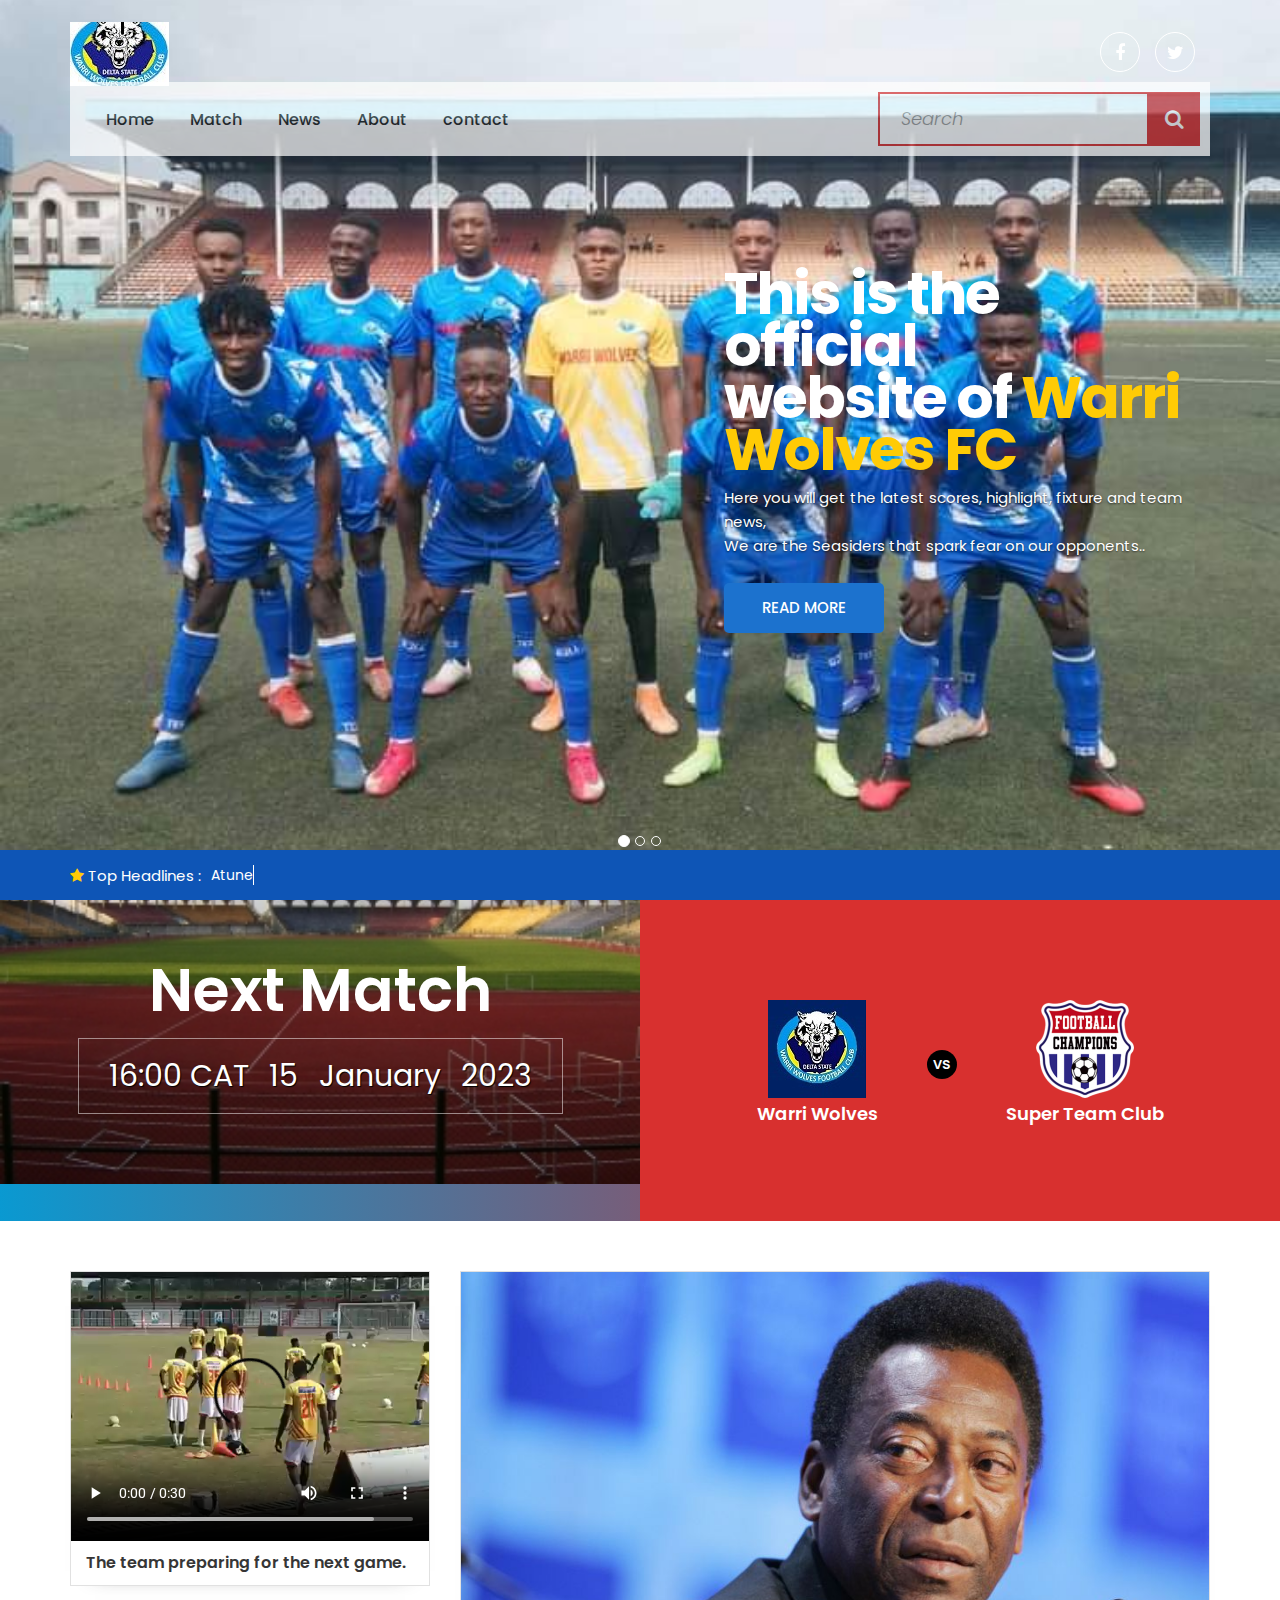
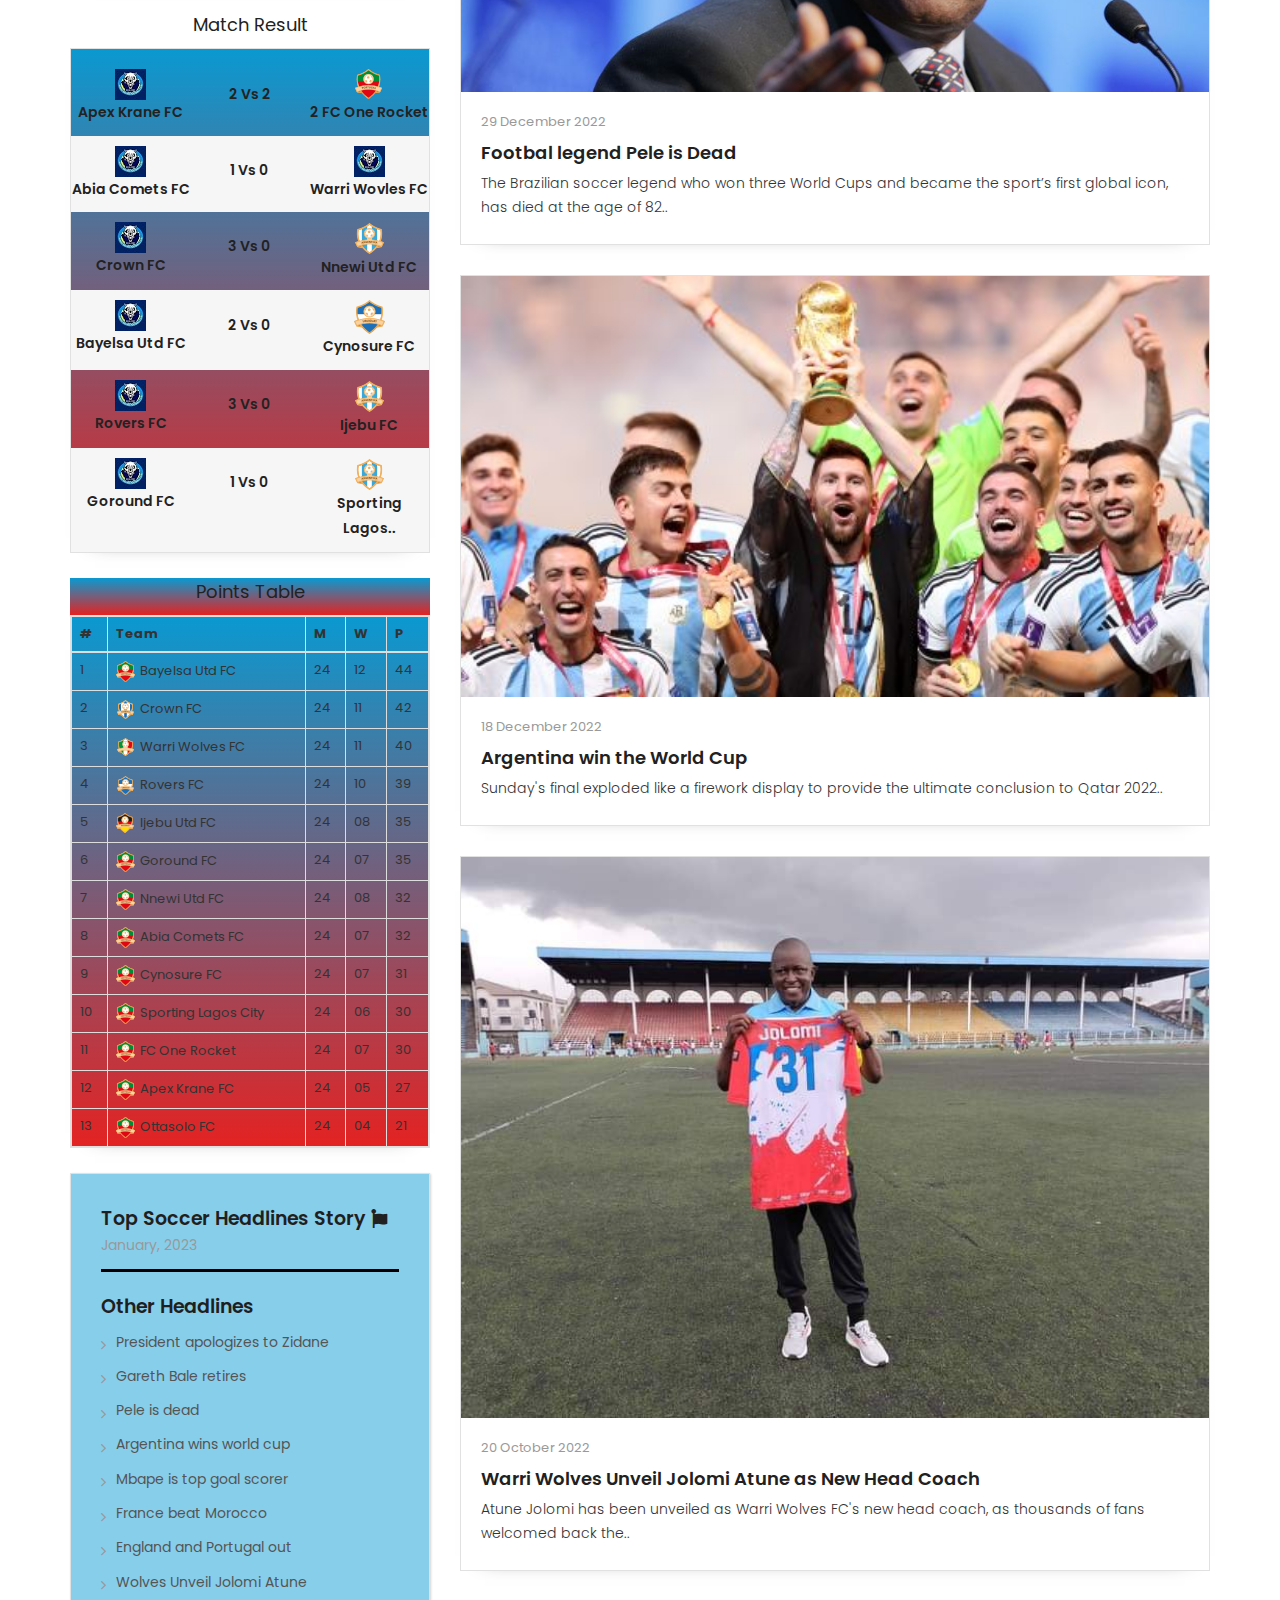
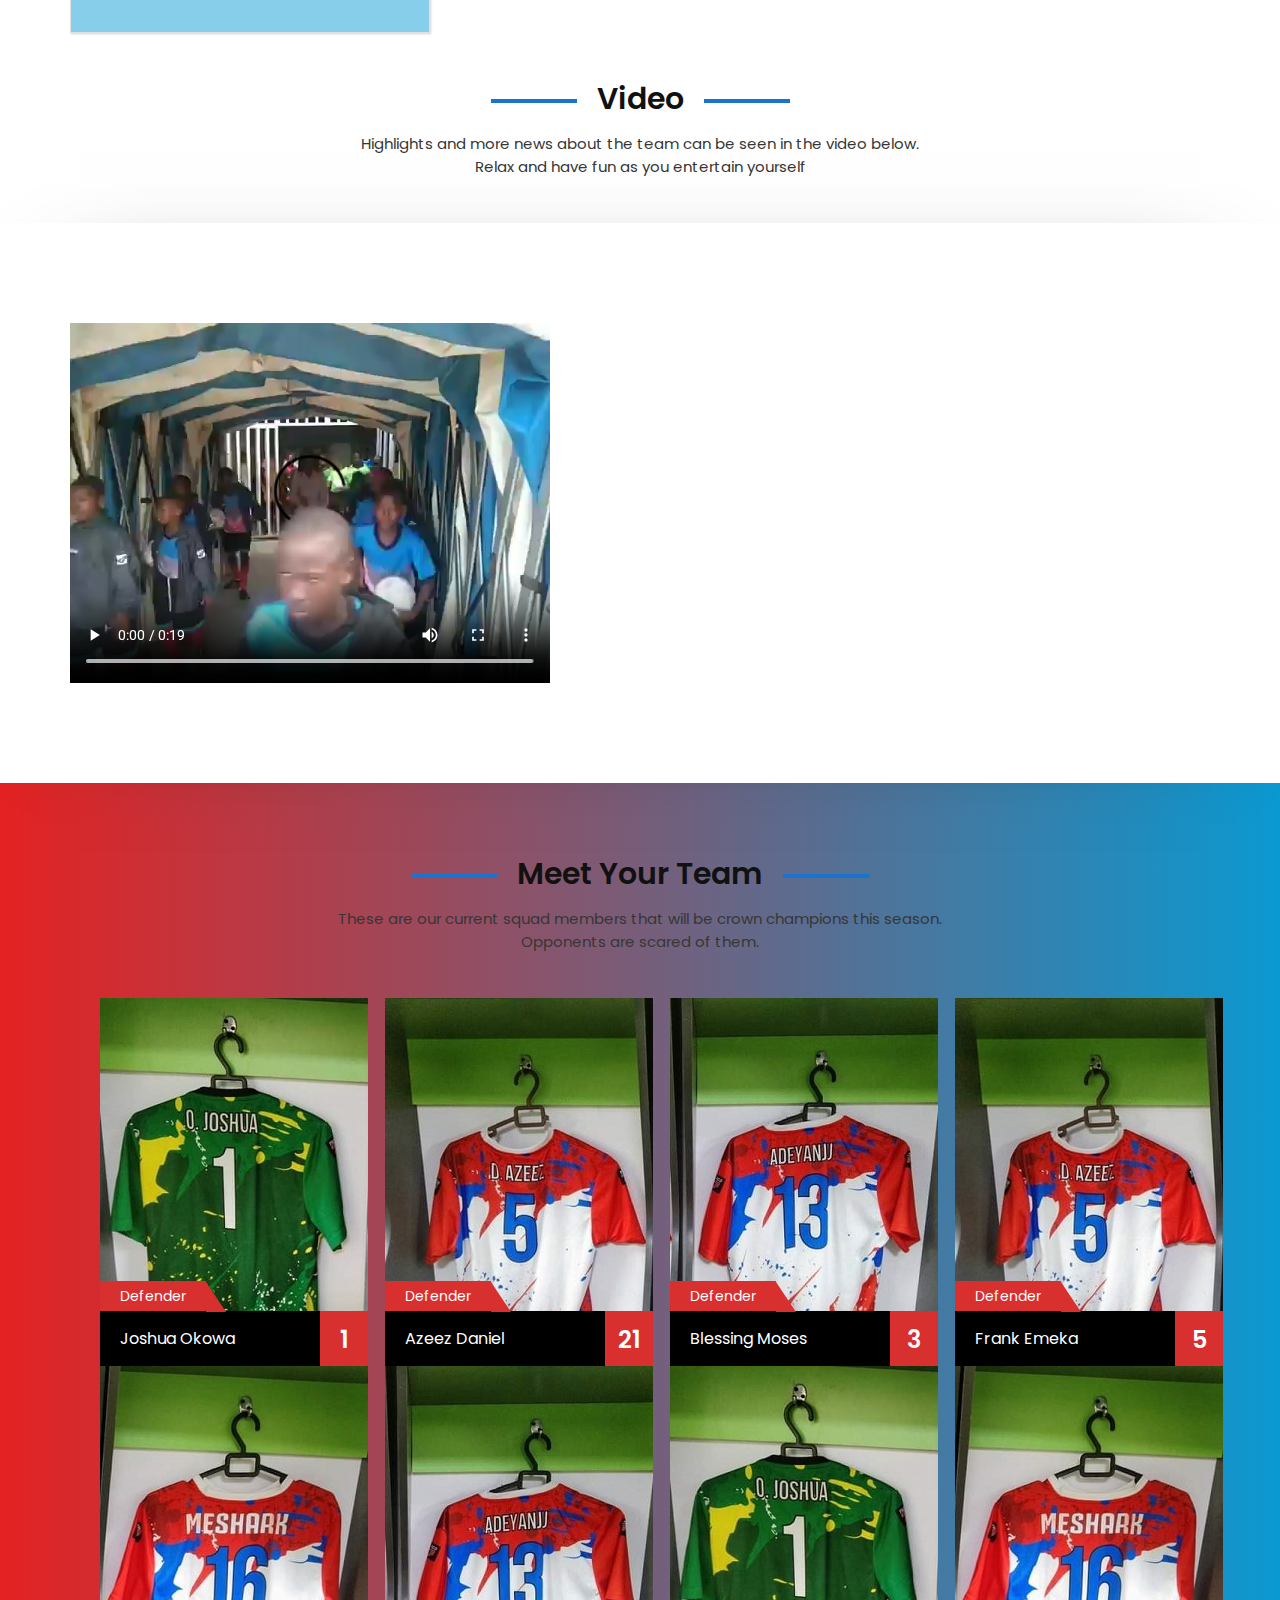
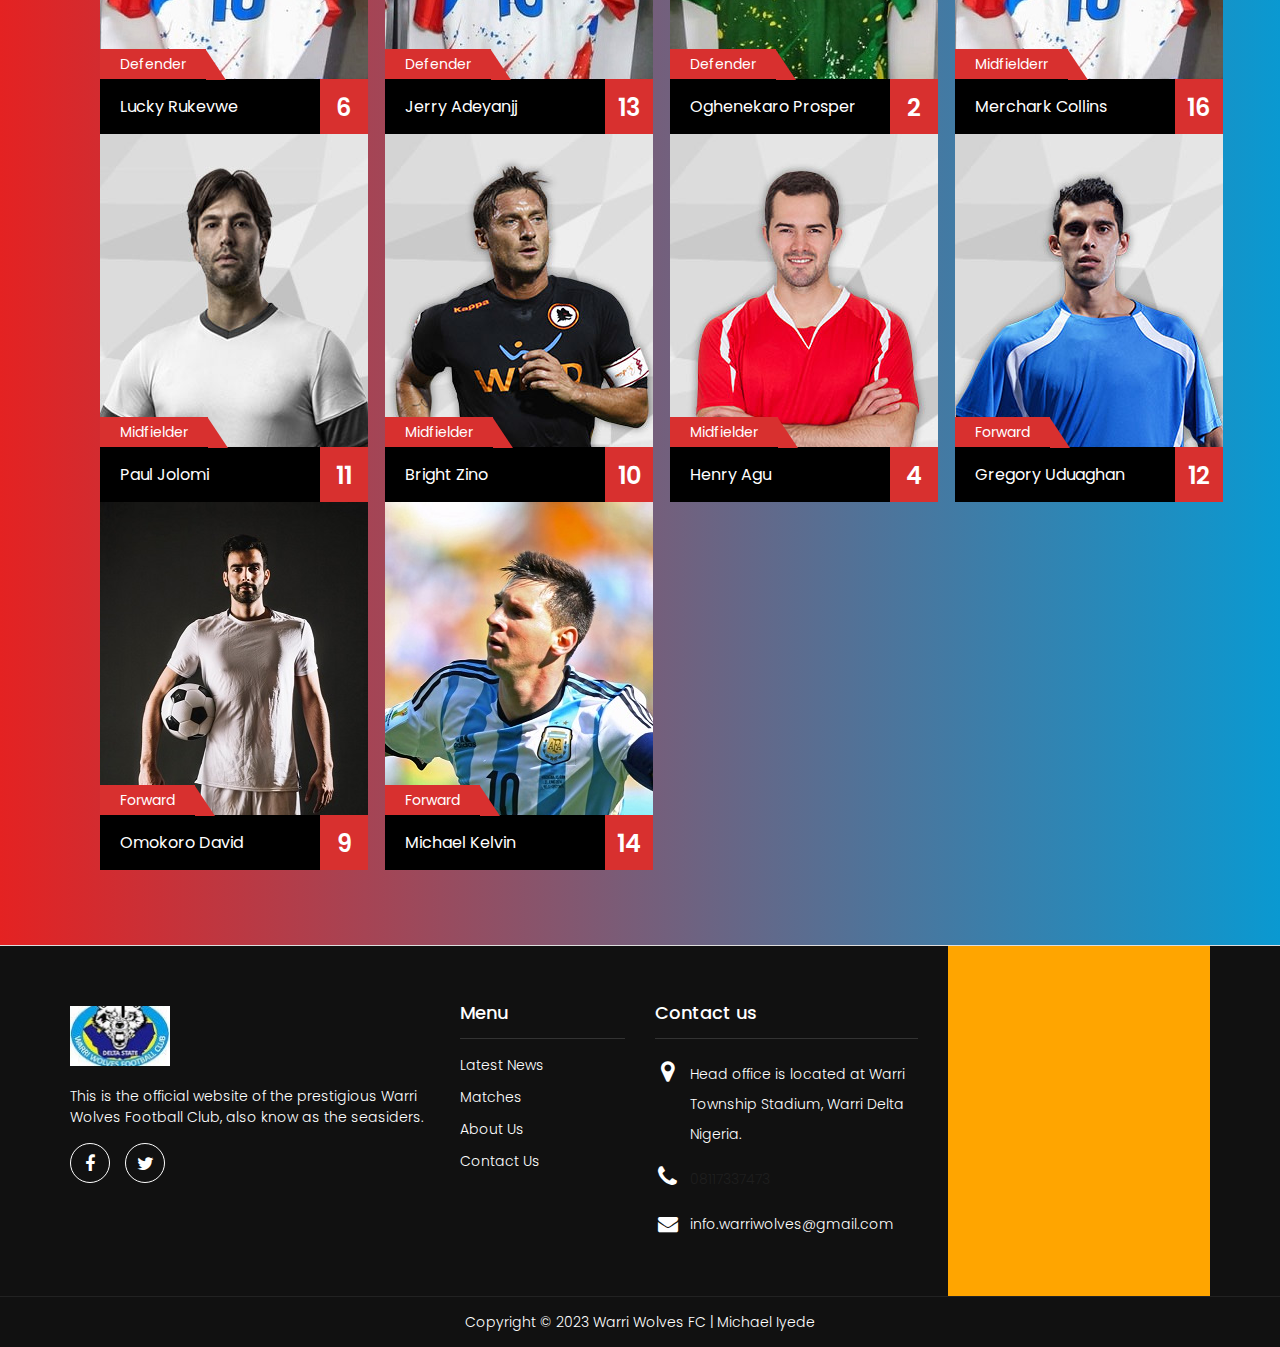
==== commit 022945fb: "Update index.html" ====
--- a/index.html
+++ b/index.html
@@ -502,15 +502,14 @@
                         <h2>Other Headlines</h2>
                      </div>
                      <ul class="other-stroies">
-                        <li><a href="single-blog3.html">French president apologizes to Zidane</a></li>
+                        <li><a href="single-blog3.html">President apologizes to Zidane</a></li>
                         <li><a href="single-blog4.html">Gareth Bale retires</a></li>
                         <li><a href="single-blog1.html">Pele is dead</a></li>
                         <li><a href="single-blog2.html">Argentina wins world cup</a></li>
                         <li><a href="blog.html">Mbape is top goal scorer</a></li>
-                        <li><a href="blog.html">Belguim coach Martinez resigned</a></li>
                         <li><a href="blog.html">France beat Morocco</a></li>
                         <li><a href="blog.html">England and Portugal out</a></li>
-                        <li><a href="single-blog.html">Warri Wolves Unveil Jolomi Atune</a></li>
+                        <li><a href="single-blog.html">Wolves Unveil Jolomi Atune</a></li>
                      </ul>
                   </div>
                </div>
@@ -807,4 +806,4 @@
       <!-- ALL PLUGINS -->
       <script src="js/custom.js"></script>
    </body>
-</html>+</html>
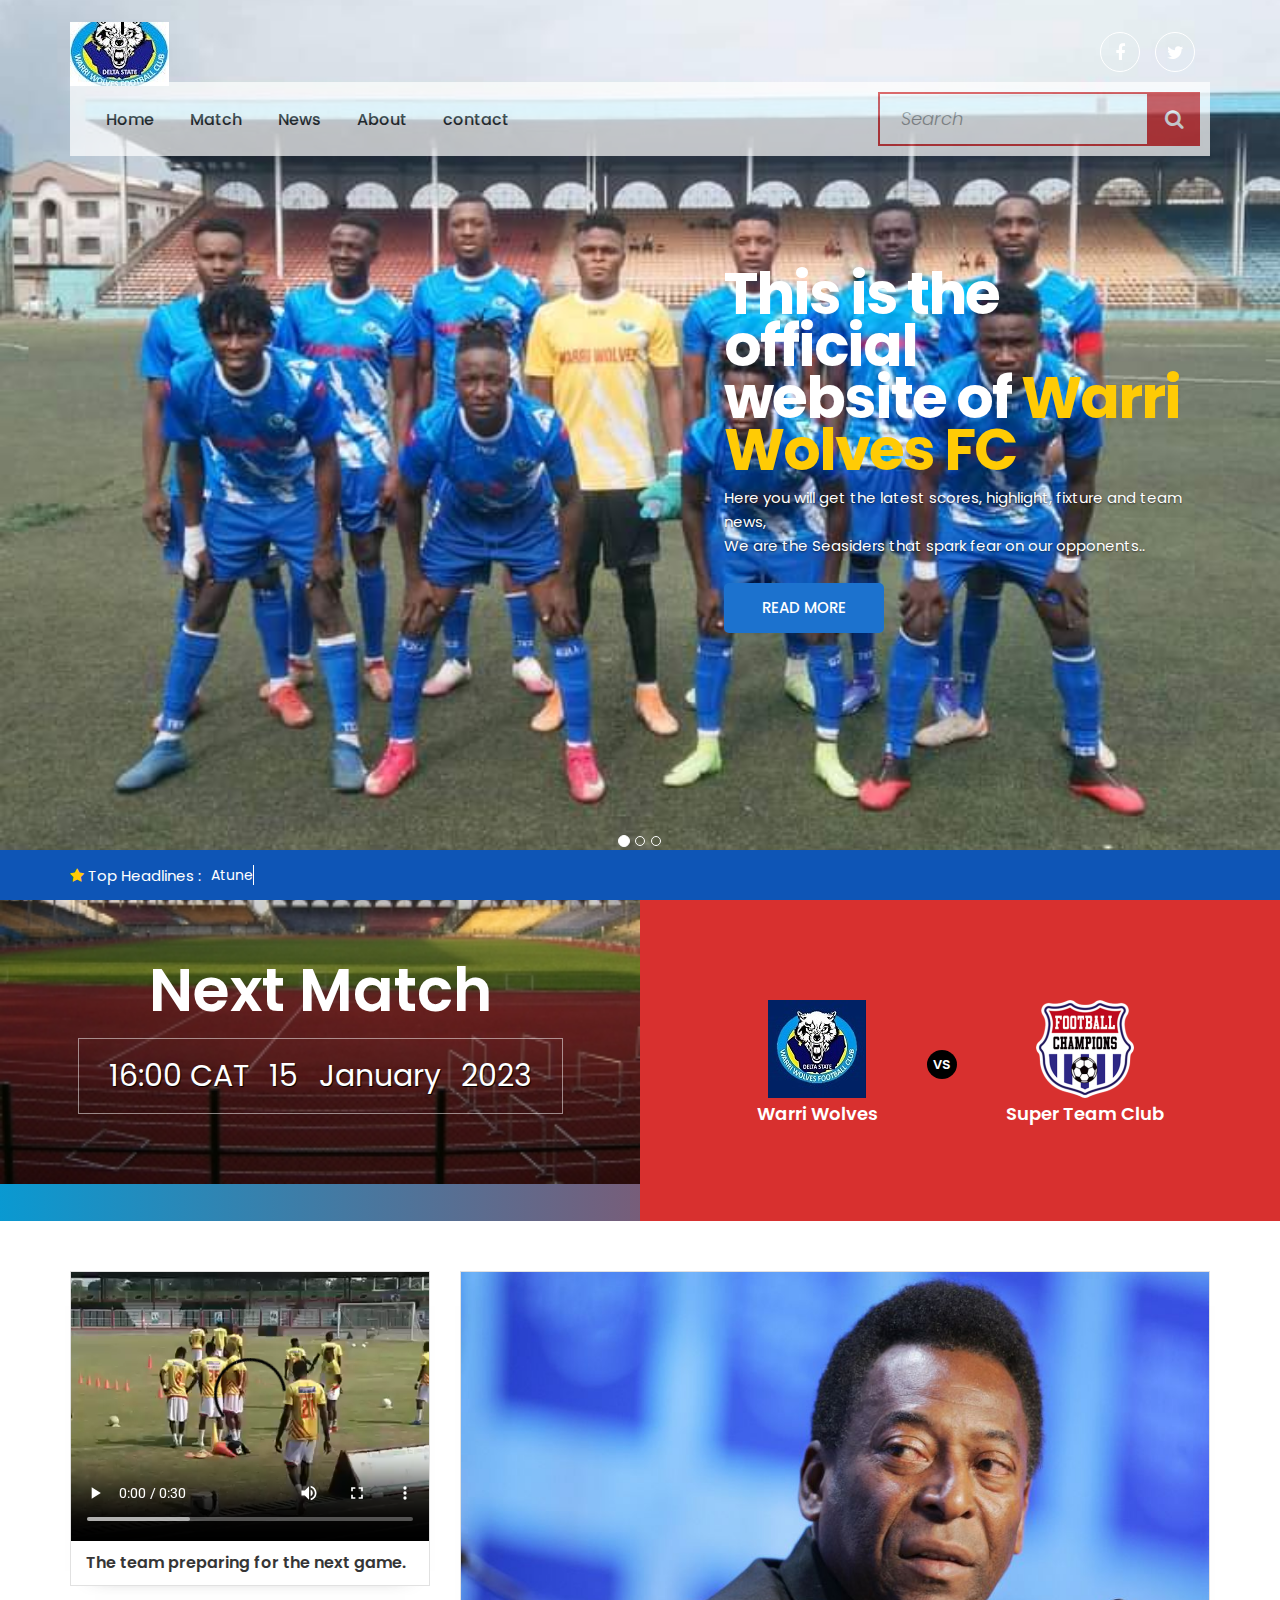
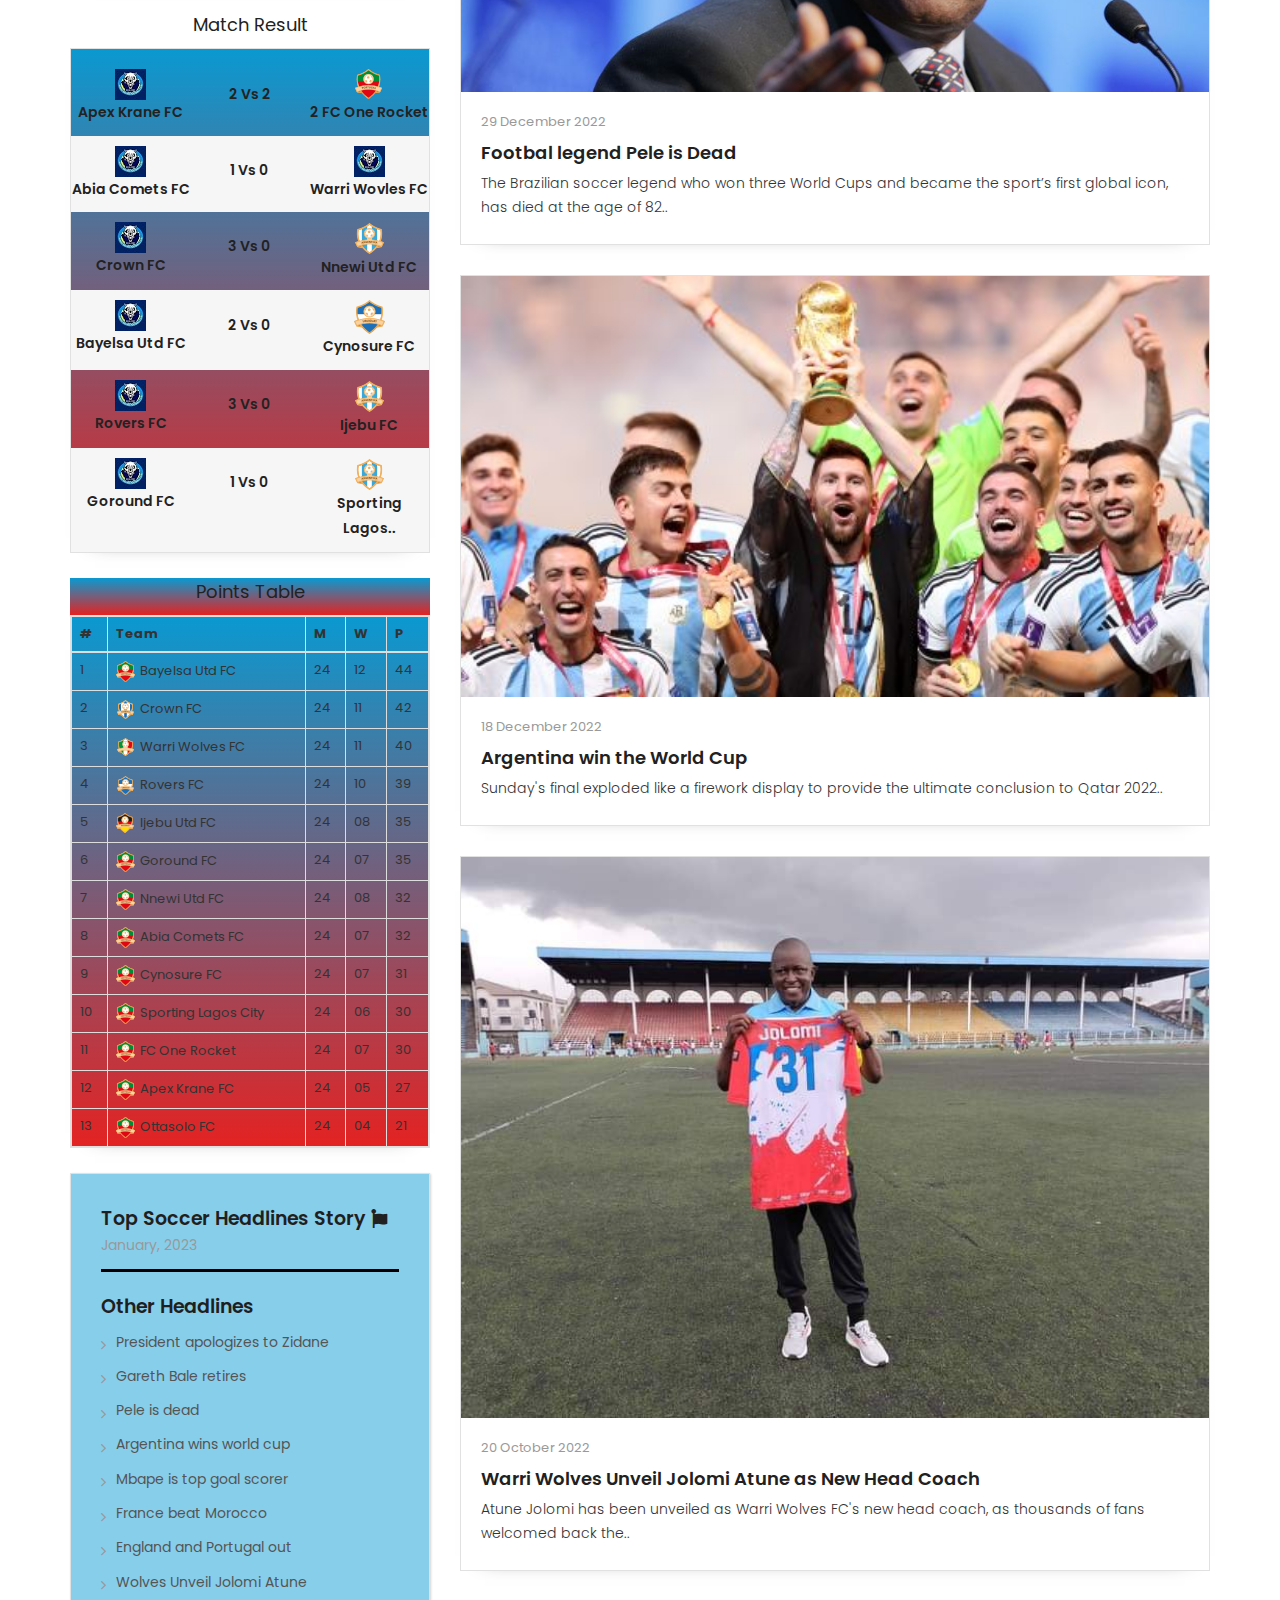
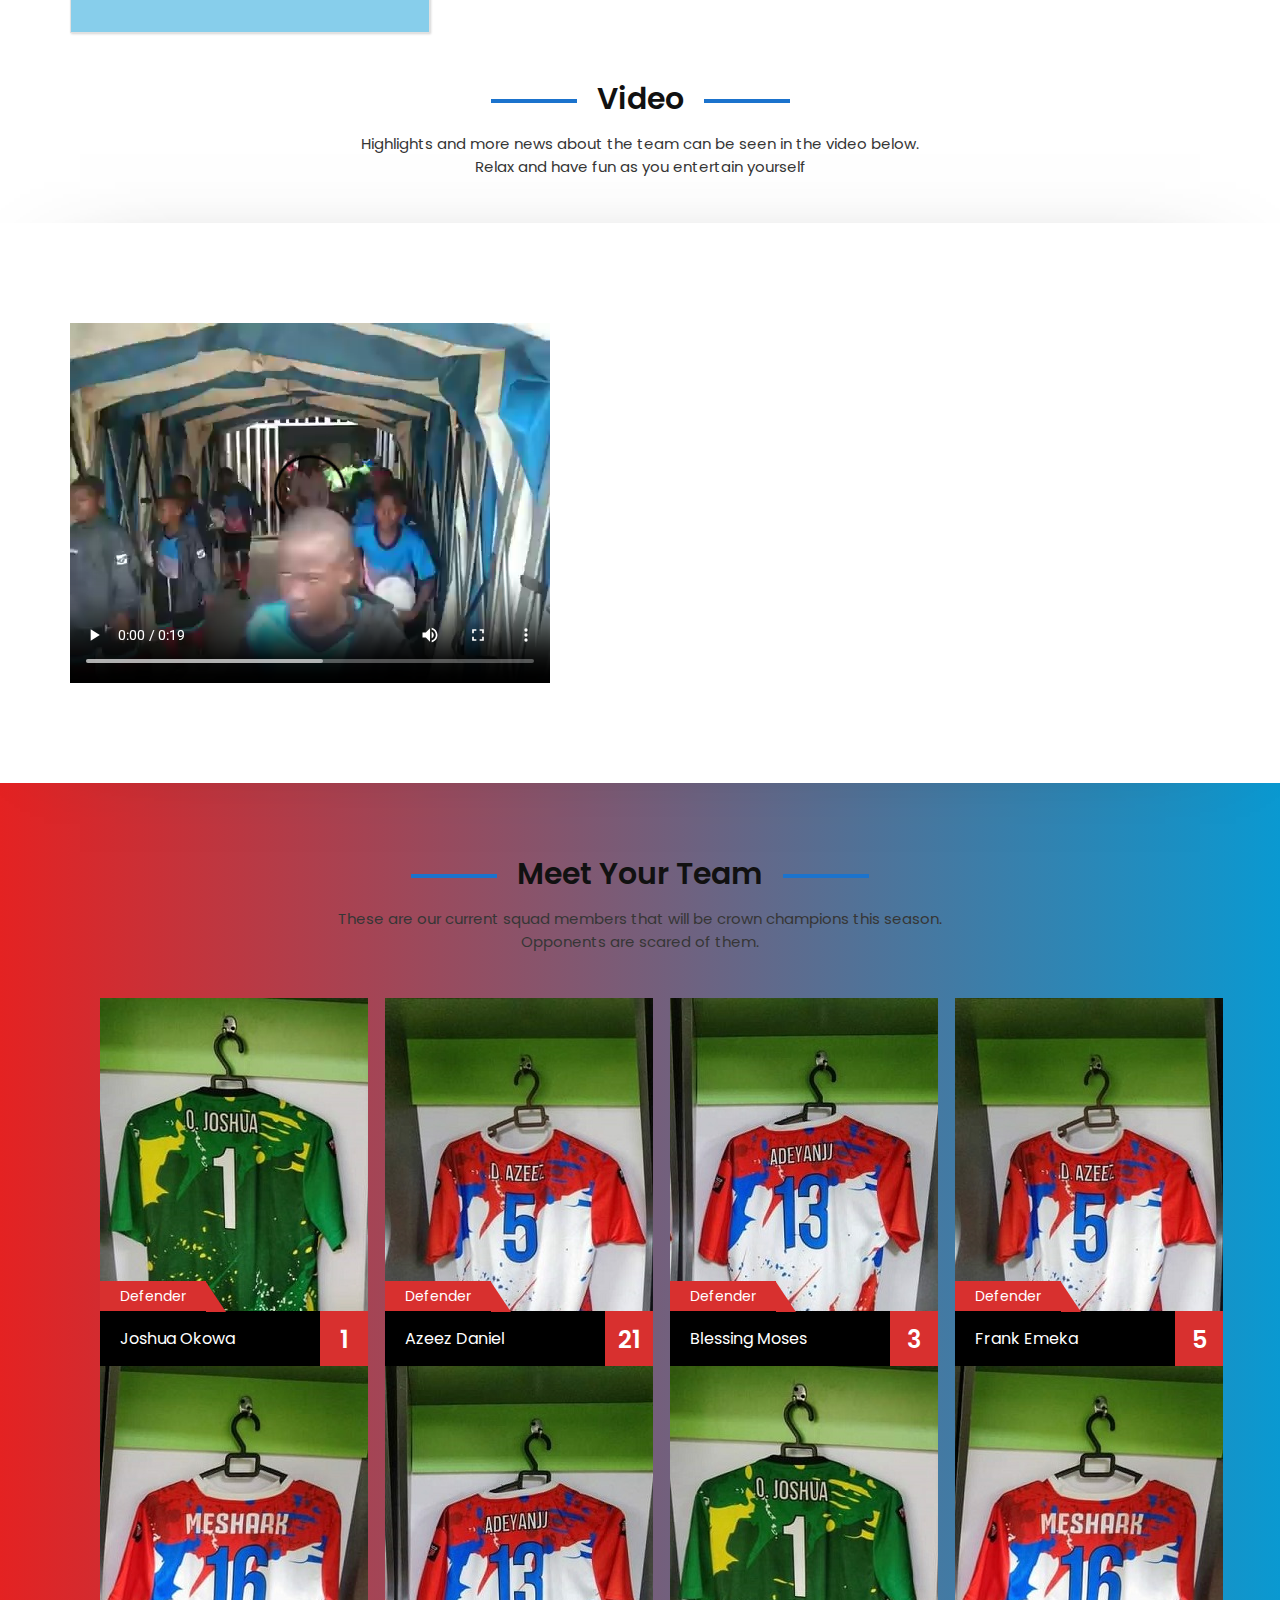
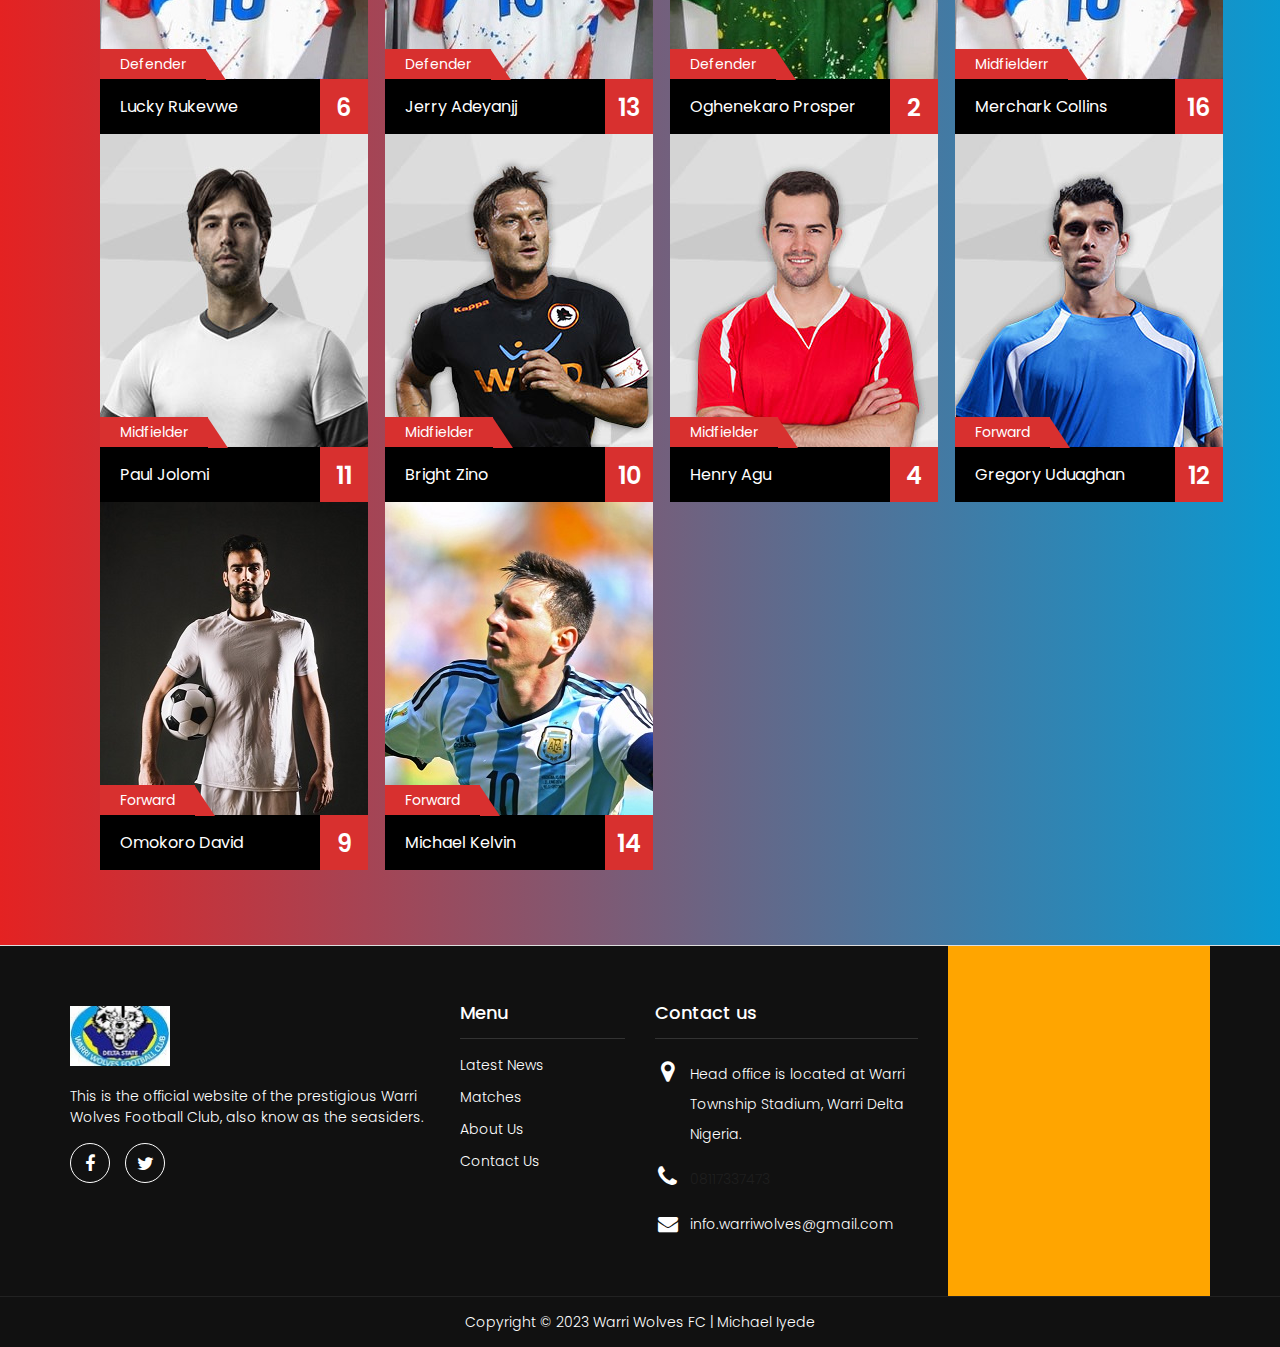
==== commit 5120b261: "Update index.html" ====
--- a/index.html
+++ b/index.html
@@ -805,5 +805,21 @@
       <script src="js/all.js"></script>
       <!-- ALL PLUGINS -->
       <script src="js/custom.js"></script>
+
+<script>const settings = {
+	"async": true,
+	"crossDomain": true,
+	"url": "https://free-football-soccer-videos.p.rapidapi.com/",
+	"method": "GET",
+	"headers": {
+		"X-RapidAPI-Key": "908ca17ebbmshae64f48cd37a437p11defejsn9259f7c25557",
+		"X-RapidAPI-Host": "free-football-soccer-videos.p.rapidapi.com"
+	}
+};
+
+$.ajax(settings).done(function (response) {
+	console.log(response);
+});</script>
+
    </body>
 </html>
